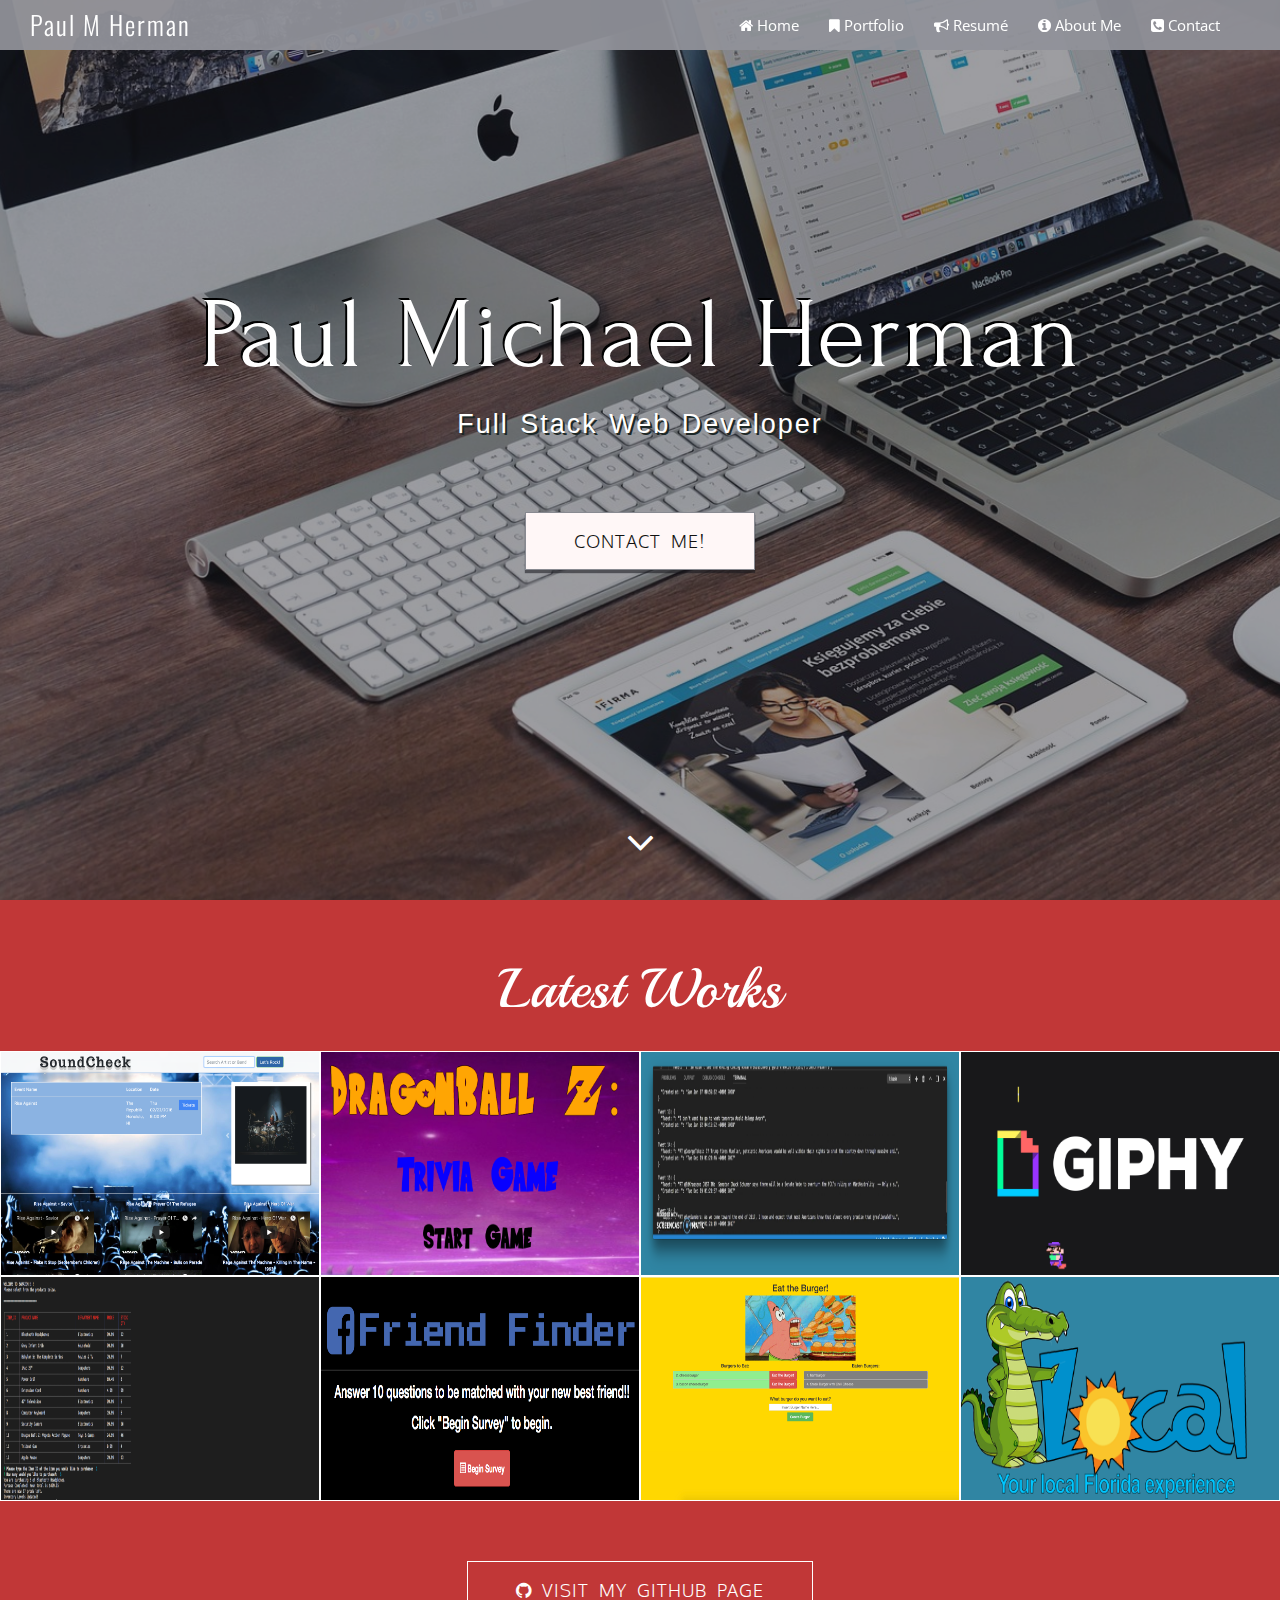
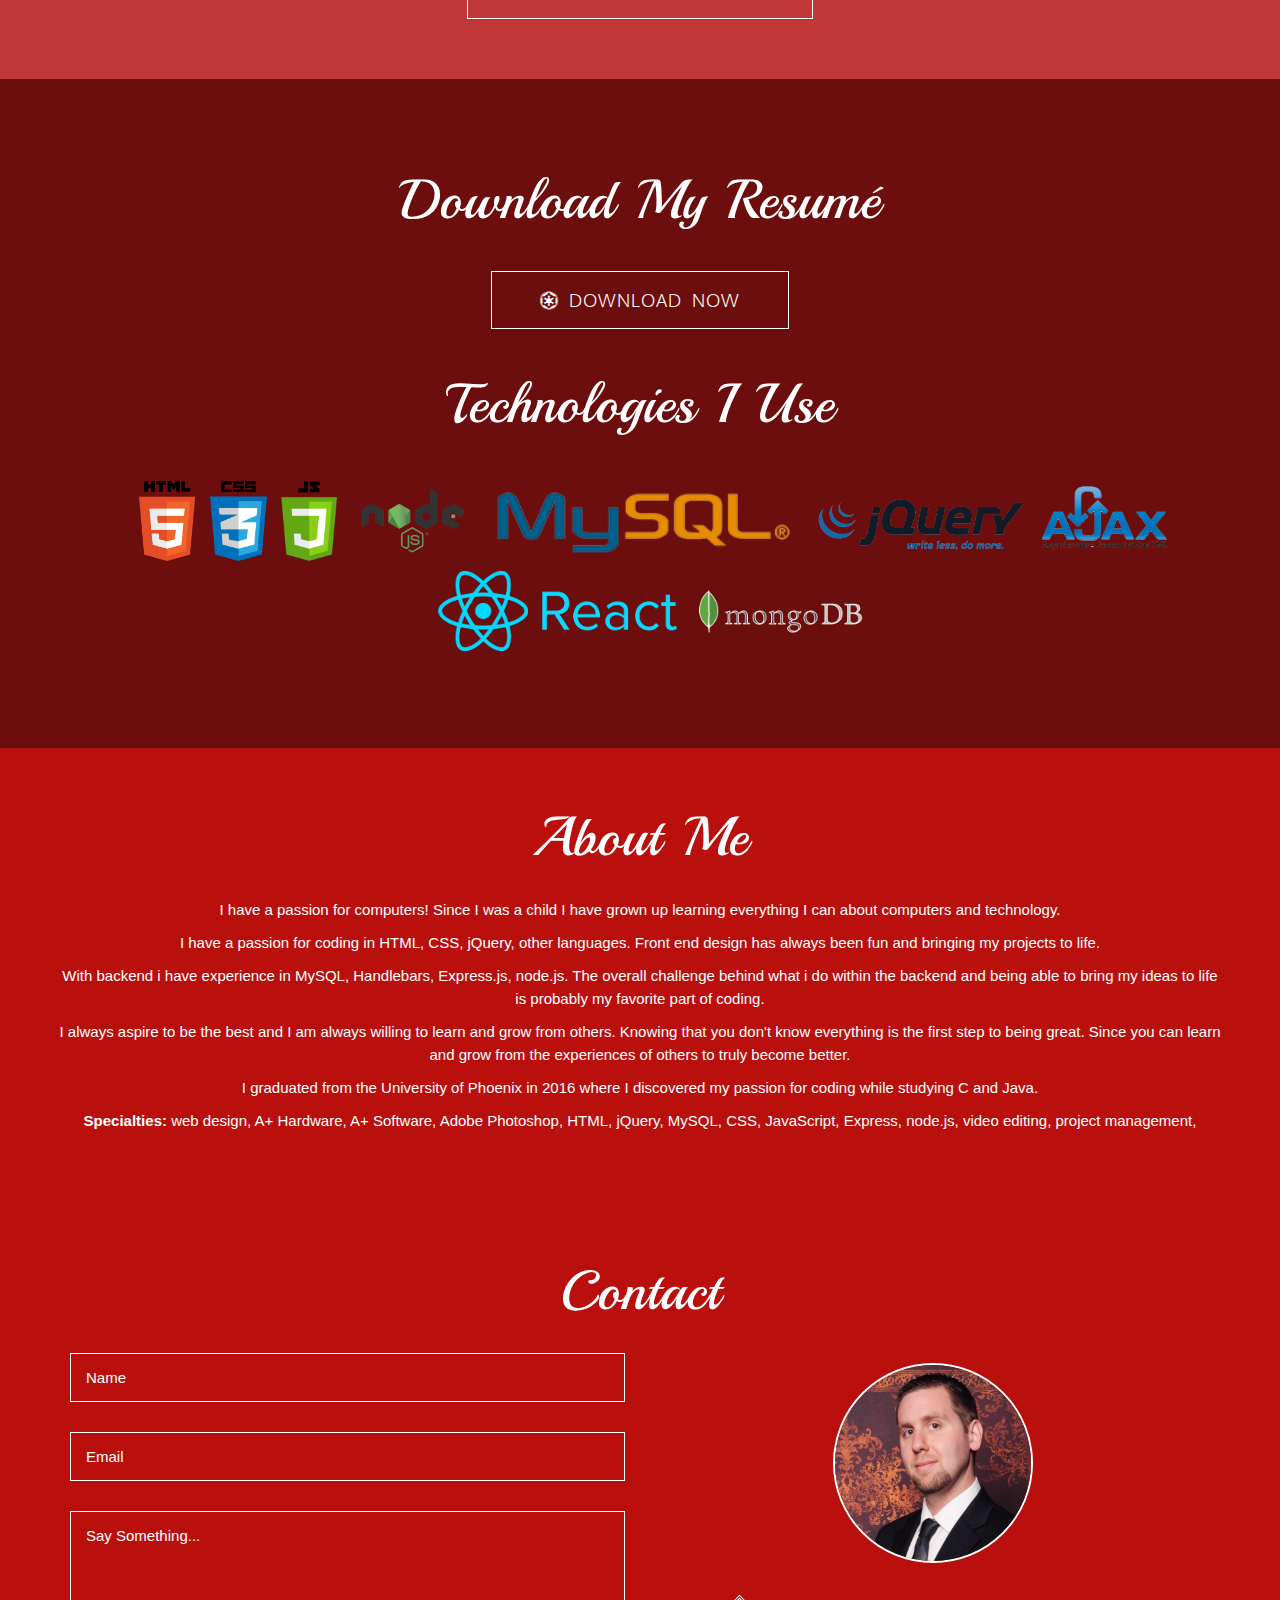
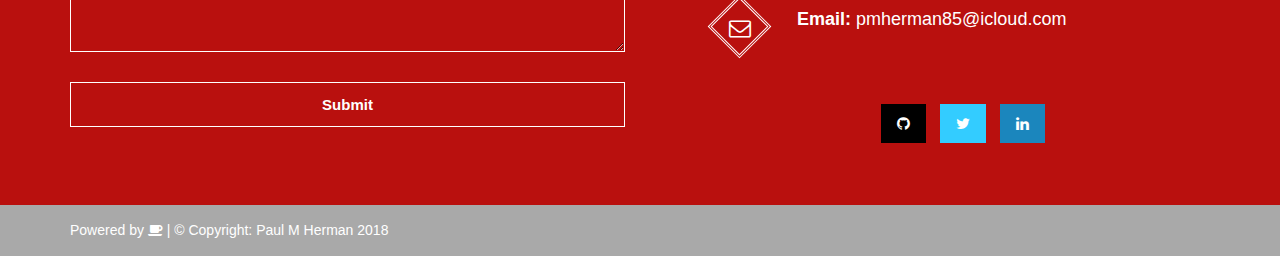
==== index.html @ 22dcebd5 "updated links to reflect changes to Github names" ====
<!DOCTYPE html>
<html lang="en-us">
    <head>
    	<title>Paul M Herman</title>

    	<!-- meta -->
        <meta charset="utf-8">
        <meta name="viewport" content="width=device-width, initial-scale=1">
        
        <!-- favicon -->
        <link rel="shortcut icon" href="favicon-96x96.png">

        <!-- stylesheet -->
        <link rel="stylesheet" href="css/bootstrap.min.css">
        <link rel="stylesheet" href="css/font-awesome.min.css">
        <link rel="stylesheet" href="css/owl.carousel.css">
		<link rel="stylesheet" href="css/owl.theme.min.css">
        <link rel="stylesheet" href="css/animate.css">
		<link rel="stylesheet" href="css/main.css">

		<!-- google font -->
        <link href='http://fonts.googleapis.com/css?family=Oswald:300,400' rel='stylesheet'>
        <link href='http://fonts.googleapis.com/css?family=Open+Sans' rel='stylesheet' type='text/css'>
        <link href='http://fonts.googleapis.com/css?family=PT+Sans' rel='stylesheet' type='text/css'>
        <link href='http://fonts.googleapis.com/css?family=Roboto+Condensed:400,300' rel='stylesheet' type='text/css'>
        <link href='http://fonts.googleapis.com/css?family=Oxygen:400,300' rel='stylesheet' type='text/css'>
        <link href="http://fonts.googleapis.com/css?family=Rouge+Script" rel="stylesheet" type="text/css">
        <link href='http://fonts.googleapis.com/css?family=Milonga' rel='stylesheet' type='text/css'>
        <link href="https://fonts.googleapis.com/css?family=Forum|Playball" rel="stylesheet">
    </head>
    <body>
        <div class="content-block" id="header">
            <div id="overlay-1">
                <header id="site-header" class="clearfix">
                    <div class="pull-left">
                        <h1>Paul M Herman</h1>
                    </div>
                    <div class="pull-right">
                        <nav class="navbar site-nav" role="navigation">
                            <!-- Brand and toggle get grouped for better mobile display -->
                            <div class="navbar-header">
                                <button type="button" class="navbar-toggle" data-toggle="collapse" data-target="#bs-example-navbar-collapse-1">
                                    <i class="fa fa-bars fa-2x"></i>
                                </button>
                            </div>

                            <!-- Collect the nav links, forms, and other content for toggling -->
                            <div class="collapse navbar-collapse" id="bs-example-navbar-collapse-1">
                                <ul class="nav navbar-nav">
                                    <li class="active"><a href="#header"><i class="fa fa-home"></i> <span>Home</span></a></li>
                                    <li><a href="#portfolio"><i class="fa fa-bookmark"></i> Portfolio</a></li>
                                    <li><a href="#resume"><i class="fa fa-bullhorn"></i> Resumé</a></li>
                                    <li><a href="#aboutMe"><i class="fa fa-info-circle"></i> About Me</a></li>
                                    <li><a href="#contact"><i class="fa fa-phone-square"></i> Contact</a></li>
                                </ul>
                            </div>  <!-- /.navbar-collapse -->
                        </nav>
                    </div>
                </header>	<!-- site-header -->
                
                <div class="middle text-center clearfix">
                    <div class="container">
                        <h1 class="pro-name">Paul Michael Herman</h1>
                        <p class="tagline">Full Stack Web Developer</p>
                        <div class="skills">

                        </div>  <!-- skills -->
                        <a href="#contact" target="_blank" class="btn btn-lg btn-hire wow animated zoomIn">Contact Me!</a>
                    </div>  <!-- container -->
                </div>  <!-- middle -->
                
                <div class="bottom text-center">
                    <a href="#portfolio"><i class="fa fa-angle-down fa-3x pulse"></i></a>
                </div>
            </div>  <!-- overlay-1 -->
        </div>  <!-- content-block -->

        <div class="content-block text-center" id="portfolio">
            <header class="block-heading cleafix">
                <h1>Latest Works</h1>
            </header>
            <div class="isotope portfolio-items">
                <div class="element-item grid">
                    <div class="portfolio-item effect-zoe">
                        <img class="img-responsive" alt="Soundcheck" src="img/soundcheck.png">
                        <figcaption>
                            <h2 class="hidden-xs">SoundCheck</h2>
                            <p class="icon-links">
                                <a href="https://github.com/pmherman/Sound-Check" target="_blank"><i class="fa fa-github"></i></a>
                                <a href="https://pmherman.github.io/Sound-Check/" target="_blank"><i class="fa fa-desktop"></i></a>
                            </p>
                        </figcaption>
                    </div>
                </div>
                <div class="element-item grid">
                    <div class="portfolio-item effect-zoe">
                        <img class="img-responsive" alt="DBZ Trivia Game" src="img/dbz_trivia.png">
                        <figcaption>
                            <h2 class="hidden-xs">Dragonball Z: Trivia Game</span></h2>
                            <p class="icon-links">
                                <a href="https://github.com/pmherman/pmherman.github.io/tree/master/triviagame"><i class="fa fa-github"></i></a>
                                <a href="https://pmherman.github.io/triviagame/" target="_blank"><i class="fa fa-desktop"></i></a>
                            </p>
                        </figcaption>
                    </div>
                </div>
                <div class="element-item grid">
                    <div class="portfolio-item effect-zoe">
                        <img class="img-responsive" alt="Portfolio" src="img/liriApp.png">
                        <figcaption>
                            <h2 class="hidden-xs">NodeJS - Liri App</h2>
                            <p class="icon-links">
                                <a href="https://github.com/pmherman/liri-node-app"><i class="fa fa-github"></i></a>
                                <a href="vid/liri-demo.mp4" target="_blank"><i class="fa fa-play"></i></a>
                            </p>
                        </figcaption>
                    </div>
                </div>
                <div class="element-item grid">
                    <div class="portfolio-item effect-zoe">
                        <img class="img-responsive" alt="Giphy Generator" src="img/giphy.gif">
                        <figcaption>
                            <h2 class="hidden-xs">Giphy Generator</h2>
                            <p class="icon-links">
                                <a href="https://github.com/pmherman/pmherman.github.io/tree/master/giphy"><i class="fa fa-github"></i></a>
                                <a href="https://pmherman.github.io/giphy/" target="_blank"><i class="fa fa-desktop"></i></a>
                            </p>
                        </figcaption>
                    </div>
                </div>
                <div class="element-item grid">
                    <div class="portfolio-item effect-zoe">
                        <img class="img-responsive" alt="Bamazon CLI" src="img/bamazon.png">
                        <figcaption>
                            <h2 class="hidden-xs">Bamazon</h2>
                            <p class="icon-links">
                                <a href="https://github.com/pmherman/Bamazon"><i class="fa fa-github"></i></a>
                                <a href="https://www.youtube.com/watch?v=JIQvX-YnRfU&feature=youtu.be" target="_blank"><i class="fa fa-play"></i></a>
                            </p>
                        </figcaption>
                    </div>
                </div>
                <div class="element-item grid">
                    <div class="portfolio-item effect-zoe">
                        <img class="img-responsive" alt="Friend Finder" src="img/friendfinder.png">
                        <figcaption>
                            <h2 class="hidden-xs">Friend Finder</h2>
                            <p class="icon-links">
                                <a href="https://github.com/pmherman/friendfinder"><i class="fa fa-github"></i></a>
                                <a href="https://morning-plains-43651.herokuapp.com/" target="_blank"><i class="fa fa-desktop"></i></a>
                            </p>
                        </figcaption>
                    </div>
                </div> 
                <div class="element-item grid">
                    <div class="portfolio-item effect-zoe">
                        <img class="img-responsive" alt="Eat Da Burger" src="img/eatdaburger.png">
                        <figcaption>
                            <h2 class="hidden-xs">Eat Da Burger</h2>
                            <p class="icon-links">
                                <a href="https://github.com/pmherman/Eat-Da-Burger"><i class="fa fa-github"></i></a>
                                <a href="https://whispering-badlands-51054.herokuapp.com/" target="_blank"><i class="fa fa-desktop"></i></a>
                            </p>
                        </figcaption>
                    </div>
                </div>   
                <div class="element-item grid">
                    <div class="portfolio-item effect-zoe">
                        <img class="img-responsive" alt="Eat Da Burger" src="img/flocal.png">
                        <figcaption>
                            <h2 class="hidden-xs">FLocal</h2>
                            <p class="icon-links">
                                <a href="https://github.com/pmherman/FLocal"><i class="fa fa-github"></i></a>
                                <a href="https://salty-waters-36162.herokuapp.com/" target="_blank"><i class="fa fa-desktop"></i></a>
                            </p>
                        </figcaption>
                    </div>
                </div>               
            </div>	<!-- isotope portfolio-items -->
            <a href="http://github.com/pmherman" target="_blank" class="btn btn-lg btn-view">
                <i class="fa fa-github"></i>
                <span>Visit My Github Page</span>
            </a>
        </div> 
        <div id="resume" class="content-block text-center">
            <div id="numbers" class="parallax">
                <div class="overlay">
                    <!-- title -->
                    <div class="container-fluid numbers-title"><br>
                        <div class="container"><br><br><br>
                            <div class="row block-heading">
                                <h1>Download My Resumé</h1>
                            </div>
                            <a href="pdfs/resume.pdf" target="_blank" class="btn btn-lg btn-view resume">
                                <i class="fa fa-empire"></i>
                                <span>Download Now</span>
                            </a> 
                            <br><br><br>
                            <div class="row block-heading">
                                <h1>Technologies I Use</h1>
                            </div>
                            <div class="container">
                                <img class="tech" src="img/tech/html5.png" alt="HTML 5">
                                <img class="tech" src="img/tech/css3.png" alt="CSS 3">
                                <img class="tech" src="img/tech/javascript.png" alt="JavaScript">
                                <img class="tech" src="img/tech/nodejs.png" alt="nodeJS">
                                <img class="tech" src="img/tech/mysql.png" alt="nodeJS">
                                <img class="tech" src="img/tech/jquery.png" alt="jQuery">
                                <img class="tech" src="img/tech/ajax.png" alt="jQuery">
                                <img class="tech" src="img/tech/reactjs.png" alt="reactjs">
                                <img class="tech" src="img/tech/mongodb.png" alt="mongodb">
                            </div>                            
                            <br><br><br><br>  
                        </div>
                    </div>
                    <div class="container-fluid">
                        <!-- number list -->
                       
                    </div><!-- container-fluid end -->
                </div><!-- overlay end -->
            </div>
        </div>
        <div class="content-block" id="aboutMe">
            <div class="overlay-3">
                <header class="block-heading cleafix text-center">
                    <h1>About Me</h1>
                </header>
                <div class="block-content text-center">
                    <div class="container">
                        <div class="row">
                            <p>I have a passion for computers! Since I was a child I have grown up learning everything I can about computers and technology.</p>
                            <p>I have a passion for coding in HTML, CSS, jQuery, other languages. Front end design has always been fun and bringing my projects to life.</p>
                            <p>With backend i have experience in MySQL, Handlebars, Express.js, node.js. The overall challenge behind what i do within the backend and being able to bring my ideas to life is probably my favorite part of coding.</p>
                            <p>I always aspire to be the best and I am always willing to learn and grow from others. Knowing that you don't know everything is the first step to being great. Since you can learn and grow from the experiences of others to truly become better.</p>
                            <p>I graduated from the University of Phoenix in 2016 where I discovered my passion for coding while studying C and Java.</p>
                            <p><strong>Specialties:</strong> web design, A+ Hardware, A+ Software, Adobe Photoshop, HTML, jQuery, MySQL, CSS, JavaScript, Express, node.js, video editing, project management,</p>
                        </div>
                    </div>
                </div>	<!-- block-content -->
            </div>	<!-- overlay-3 -->
        </div>	<!-- content-block -->
        <div class="content-block" id="contact">
            <div class="overlay-3">
                <header class="block-heading cleafix text-center">
                    <h1>Contact</h1>
                    <!-- <p>Feel Free to Contact</p> -->
                </header>
                <div class="block-content text-center">
                    <div class="container">
                        <div class="row">
                            <div class="col-md-6 wow animated fadeInLeft">
                                <form class="contact-form" action="mailto:pmherman85@icloud.com?subject=Message%20For%20Contact" method="POST" enctype="text/plain">
                                    <input type="text" name="name" placeholder="Name" required>
                                    <input type="email" name="email" placeholder="Email" required>
                                    <textarea rows="5" name="message" placeholder="Say Something..." required></textarea>
                                    <input type="submit" value="Submit">
                                </form>
                            </div>
                            <div class="col-md-6 wow animated fadeInRight">
                                <div class="row">
                                    <div class="col-md-12">
                                        <div class="photobox">
                                            <img src="img/me.jpg" class="img-circle photo" alt="Profile Pic" width="200" height="200">
                                        </div>
                                    </div>
                                </div>         
                                <div class="row">
                                    <div class="col-md-12">
                                        <div class="contact-info">
                                            <div class="clearfix">
                                                <div class="rotated-icon">
                                                    <div class="sqaure-nebir"></div>
                                                    <i class="fa fa-envelope-o"></i>
                                                </div>
                                                <p>
                                                    <strong>Email: </strong><a id="mailto" href="mailto:pmherman85@icloud.com" target="_top">pmherman85@icloud.com</a>
                                                </p>
                                            </div>
                                        </div>
                                    </div>
                                </div>
                                <div class="row">
                                    <ul class="social-box">
                                        <li><a class="github-icon" href="https://twitter.com/pmherman85" target="_blank"><i class="fa fa-github"></i></a></li>
                                        <li><a class="twitter-icon" href="https://twitter.com/pmherman85" target="_blank"><i class="fa fa-twitter"></i></a></li>
                                        <li><a class="linkedin-icon" href="http://www.linkedin.com/in/pmherman85" target="_blank"><i class="fa fa-linkedin"></i></a></li>
                                    </ul>
                                </div>
                            </div>
                        </div>
                    </div>
                </div>	<!-- block-content -->
            </div>	<!-- overlay-3 -->
        </div>	<!-- content-block -->

        <footer id="site-footer">
            <div class="container">
                <div class="row">
                    <div class="col-sm-6">
                        <div class="copyright text-center">Powered by <i class="fa fa-coffee" aria-hidden="true"></i> | &copy; Copyright: Paul M Herman 2018</div>
                    </div>
                </div>
            </div>
        </footer>	<!-- site-footer -->


        <!-- js -->
        <script>
            new WOW().init();
        </script>

        <script src="js/jquery-2.1.3.min.js"></script>
        <script src="js/bootstrap.min.js"></script>
        <script src="js/jquery.actual.min.js"></script>
        <script src="js/isotope.pkgd.min.js"></script>
        <script src="js/owl.carousel.min.js"></script>
        <script src="js/jquery.isonscreen.js"></script>
       
        <script src="js/main.js"></script>

        <script>
        	$(document).ready(function(){
  				$('.owl-carousel').owlCarousel({
    				loop:true,
    				margin:10,
    				autoplay:true,
    				autoplayTimeout:3000,
    				autoplayHoverPause:true,
    				responsiveClass:true,
    				responsive:{
        					0:{
					            items:1,
        					},
					        600:{
					            items:1,
					        },
					        1000:{
					            items:1,
					        }
    				}
				})
			});
        </script>

	</body>
</html>
---- css/main.css ----
/*
Theme Name: Developer
Theme URI: http://themewagon.com/demo/Developer/
Author: ThemeWagon
Author URI: http://themewagon.com/
Description: Slick One page HTML 5 template powered by Bootstrap 3.
Version: 1.14.11
License: GNU General Public License v3
License URI: http://www.gnu.org/licenses/gpl-3.0.txt
Tags: blue, white, one page, parallax, responsive-layout, full-width-template
Text Domain: developer
*/

/**
* Table of Contents:
*
* 01.0 - Global
* 02.0 - Header
* 03.0 - Navigation
* 04.0 - Blur styles
* 05.0 - Home
* 06.0 - Latest Works
* 	 06.1 - isotope (http://isotope.metafizzy.co/)
*	 06.2 - Image Hover Effect
* 07.0 - More About Me
* 	 07.1 - Animated Number
* 08.0 - Testimonials
* 	 08.1 - Owl Carousel (http://owlgraphic.com/owlcarousel/)
* 09.0 - Contact
*	 09.1 - Social Icon
* 10.0 - Footer
* 11.0 - Responsive styles
* -----------------------------------------------------------------------------
*/


/* ///////////////////////////////////////////////////////////////////// 
//  01 - Global 
/////////////////////////////////////////////////////////////////////*/
@font-face {
	font-family: 'Pacifico';
	font-style: normal;
	font-weight: 400;
	src: local('Pacifico Regular'), local('Pacifico-Regular'), url("../fonts/pacifico.woff") format('woff');
}

html, body {
	margin: 0; 
	padding: 0;
}

::selection {
	background-color: #35405f;
	color: #fff;
}

*, *:active, *:focus, *:hover {
	outline: none;
}

h1, h2, h3, h4, h5,h6 {
	margin-top: 0;
}

#header {
	color: white;
}

body {
	font: 15px/23px "Lucida Sans","Liberation Sans","Lucida Sans Unicode","Lucida Grande",Verdana,Arial,Helvetica,sans-serif;
	background-color: rgb(193, 55, 55);

}

.btn {
	transition: 0.4s background linear;
}

.btn:focus
{
	color: #fff;
}

.block-heading {
	margin-bottom: 30px;
}

.block-heading p {
    font-size: 18px;
}

/*////////////////////////////////////////////////////////////////////////
//  02 - Header
///////////////////////////////////////////////////////////////////////*/

#header {
	background: url(../img/bg/header-bg.jpg) no-repeat center top fixed;
	background-size: cover;
}

#site-header {
	position: fixed;
	width: 100%;
	/* background-color: #35405f; */
	background-color: rgba(144, 146, 153, 0.94);
	/* background-color: rgba(32, 178, 170, 0.86); */
	padding: 0 30px;
	z-index: 100;
}

#site-header h1 {
	margin: 0;
	font-family: 'Oswald', sans-serif;
	margin-top: 11px;
	font-size: 26px;
	font-weight: 300;
	letter-spacing: 2px;
}

#site-header h1 a:focus {
    text-decoration: none;
}

#site-header h1 a {
	color: #fff;
}

#site-header h1 a:hover {
	text-decoration: none;
}

/*////////////////////////////////////////////////////////////////////////
//  03 - Navigation
///////////////////////////////////////////////////////////////////////*/

.navbar {
	border-radius: 0;
	margin: 0;
	border: none;
}

.navbar-toggle {
	padding: 0;
	border: 0;
	color: #fff;
	margin-top: 13px;
}

.site-nav ul li a {
	color: #fff;
	font-size: 15px;
	font-family: 'Open Sans', sans-serif;
	position: relative;
	transition: 0.5s background linear;
}

/* .site-nav ul li a:hover {
	background: rgba(255, 255, 255, 0.11);
} */

.site-nav ul li a:hover, .site-nav ul li a:focus
{
	background-color: rgba(0, 255, 255, 0.58);
}

/*////////////////////////////////////////////////////////////////////////
//  04 - Blur styles
///////////////////////////////////////////////////////////////////////*/

#overlay-1 {
	/* background-color: rgba(32, 30, 30, 0.52); */
	background-color: rgba(33, 32, 42, 0.44);
	/* background-color: rgba(17, 55, 46, 0.75); */
	position: relative;
}

.overlay-2 {
	padding: 60px 0;
	background-color: rgba(50, 81, 121, 0.6);
}

.overlay-3 {
	padding: 60px 0;
	/* background-color: rgba(9, 20, 39, 0.83); */
	/* background-color: rgba(24, 77, 77, 0.93); */
	background-color: rgba(183, 5, 3, 0.78);
}

.overlay {
    background: none repeat scroll 0 0 rgba(85, 2, 1, 0.78);;
    width: 100%;
    height: 100%;
}


/*////////////////////////////////////////////////////////////////////////
//  05 - Home
///////////////////////////////////////////////////////////////////////*/

.middle {
	padding-top: 200px;
}

.pro-name {
    font-size: 100px;
    margin: 0;
    margin-bottom: 15px;  
    /* font-family: 'Lato', sans-serif; */
    /* font-family: 'Source Sans Pro', sans-serif; */
    /* font-family: 'Niconne', cursive; */
    font-weight: 400;
    font-family: 'Forum', cursive;
    line-height: 90px;
    color: #fff;
    letter-spacing: 1px;
    word-spacing: 6px;
    text-shadow: -2px -2px #000;
}

.tagline {
	font-size: 27px;
	margin-bottom: 60px;
	color: #fff;
	font-family: 'Roboto', sans-serif;
	font-weight: 300;
	line-height: 56px;
	word-spacing: 2px;
	text-shadow: 2px 2px #1C2725;
	letter-spacing: 2px;
	text-transform: capitalize;
}

.bottom {
	position: absolute;
	width: 100%;
	bottom: 4%;
}

.bottom a {
	color: #fff;
	display: inline-block;
	position: relative;
	top: 0px;
}

.btn-hire {
	text-transform: uppercase;
	color: #111;
	border: 1px solid rgb(136, 138, 145);
	font-family: 'Oxygen', sans-serif;
	font-weight: 300;
	word-spacing: 5px;
	letter-spacing: 1px;
	box-shadow: 0 3px 1px 0 rgba(20, 20, 26, 0.55);
	border-radius: 0;
	font-size: 18px;
	background-color: rgb(255, 247, 247);
	padding: 16px 48px;
}

.btn-hire:hover {
	color: #fff;
	border: 1px solid #878A91;
	background-color: rgba(32, 36, 47, 0.94);
}

/*////////////////////////////////////////////////////////////////////////
//  06 - Latest works
///////////////////////////////////////////////////////////////////////*/

#portfolio {
	padding: 60px 0;
}

#portfolio .block-heading h1 {
    color: white;
	
	font-weight: 400;
	
    font-size: 55px;
    font-family: 'Playball', cursive;
}

.portfolio-item img {
	width: 100%;
}

.portfolio-items {
	margin-bottom: 60px;
}

.portfolio-item {
	position: relative;
}

/*////////////////////////////////////////////////////////////////////////
//  06 - Latest works > isotope
///////////////////////////////////////////////////////////////////////*/

.isotope:after {
  content: '';
  display: block;
  clear: both;
}

.element-item {
  position: relative;
  float: left;
  width: 25%;
  color: #262524;
}

.element-item > * {
  margin: 0;
  padding: 0;
}

.btn-view {
	/* border: 1px solid #35405f;
	color: #35405f;
	border-radius: 0; */
	text-transform: uppercase;
	color: white;
	border: 1px solid white;
	font-family: 'Oxygen', sans-serif;
	font-weight: 300;
	word-spacing: 5px;
	letter-spacing: 1px;
	border-radius: 0;
	font-size: 18px;
	padding: 16px 48px;
}

.btn-view:hover {
	color: #fff;
	border: 1px solid darkred;
	background-color: red;
}


/* ==============================  Image hover effect ============================== */


.effect-zoe:hover figcaption, 
.effect-zoe:hover h2, 
.effect-zoe:hover p.icon-links a{
	-webkit-transform: translate3d(0,0,0);
	transform: translate3d(0,0,0);
}
.effect-zoe h2 {
	display: inline-block;
}
.effect-zoe figcaption{
	top: auto;
	bottom: 0;
	padding: 1em;
	height: 3.75em;
	background: rgba(0,0,0,0.75);
	color: #3c4a50;
	-webkit-transition: -webkit-transform 0.35s;
	transition: transform 0.35s;
	-webkit-transform: translate3d(0,100%,0);
	transform: translate3d(0,100%,0);
}
.grid  figcaption, .grid  figcaption > a{
	position: absolute;
	top: 0;
	left: 0;
	width: 100%;
	height: 100%;
}
.grid  figcaption{
	padding: 2em;
	color: #fff;
	text-transform: uppercase;
	font-size: 1.25em;
	-webkit-backface-visibility: hidden;
	backface-visibility: hidden;
}
.grid .effect-zoe{
	position: relative;
	float: left;
	overflow: hidden;
	background: #3085a3;
	text-align: center;
	cursor: pointer;
}
.effect-zoe p.icon-links a i
{
	display: inline-block;
	padding: 30px 10px;
	color: cyan;
	font-size: 22px;
}
.img-responsive {
	width: 200px;
	height: 225px;
	border: 1px solid white;
}

/* ///////////////////////////////////////////////////////////////////// 
//  07 - More About Me 
/////////////////////////////////////////////////////////////////////*/

/* #services {
	background: url(../img/bg/bg-2.jpg) no-repeat center center fixed;
	background-size: cover;
	color: #fff;
}

.pro-stat {
	font-size: 20px;
	text-transform: uppercase;
	text-align: center;
	font-style: italic;
}

.proj-name {
	font-family: Pacifico;
	font-size: 150px;
	text-align: center;
	line-height: 90%;
	margin-bottom: 80px;
} */
#resume .block-heading h1 {
    color: #fff;
	
    font-family: 'Playball', cursive;
	font-weight: 400;
	
    font-size: 55px;
	word-spacing: 5px;
}
.resume {
	color: white;
	border: 1px solid white;
	margin: auto;
}
.resume:hover {
	color: #000000;
	border: 1px solid darkred;
	background-color: lightcoral;
}
.tech {
	height: 6em;
	padding: 5px;
}
/* ///////////////////////////////////////////////////////////////////// 
// Contact
/////////////////////////////////////////////////////////////////////*/

#contact {
	background: url(../img/bg/contact-bg.jpg) no-repeat center center fixed;
	background-size: cover;
	color: #fff;
}

#contact .block-heading h1
{
	color: #fff;
	font-family: 'Playball', cursive;
	font-weight: 400;
	font-size: 55px;
}
.photo {
	border: 2px solid white;
	margin-top: 10px;
}

.contact-info {
    padding: 16px 62px;
    text-align: left;
    font-size: 18px;
    line-height: 36px;
    margin-top: 25px;
}
.
.contact-info i {
    width: 40px;
	height: 25px;
	color: white;
	padding-top: 7px;
	font-size: 25px;
	border: 1px solid #fff;
	text-align: center;
	-webkit-transform: rotate(-45deg);
	transform: rotate(-45deg);
	-ms-transform: rotate(-45deg);
	-moz-transform: rotate(-45deg);
}

.contact-info p {
    padding: 27px 10px;
}

.contact-info span {
    padding-left: 20px;
}

#mailto {
	color: white;
}

input[type="text"],
input[type="email"],
textarea {
	display: block;
	margin: 0 auto;
	width: 100%;
	background: transparent;
	border: 1px solid #fff;
	padding: 12px 15px;
	margin-bottom: 30px;
}

input[type="submit"] {
	background: transparent;
	border: 1px solid #fff;
	width: 100%;
	padding: 10px;
	transition: 0.5s background linear;
	font-weight: bold;
}

input[type="submit"]:hover {
	background: #fff;
	border-color: #fff;
	transition: 0.5s background linear;
	color: #333;
}

::-webkit-input-placeholder {
   color: #fff;
}

::-moz-placeholder {  /* Firefox 19+ */
   color: #fff;  
}

:-ms-input-placeholder {  
   color: #fff;  
}


/* ///////////////////////////////////////////////////////////////////// 
//  09 - contact > Social
/////////////////////////////////////////////////////////////////////*/

.social-box {
    list-style-type: none;
    padding-left: 71px;
    margin-top: 30px;
}

.social-box li {
    display: inline-block;
    margin-right: 10px;
}

.social-box li a {
	transition: 0.5s background linear;
	color: #fff;
}

.twitter-icon {
	padding: 10px 15px;
	border: 1px solid #33CCFF;
	background-color: #33CCFF;
}

.twitter-icon:hover {
	background-color: transparent;
	color: #fff;
}

.github-icon {
	padding: 10px 15px;
	border: 1px solid #000000;
	background-color: #000000;
}

.github-icon:hover {
	background-color: transparent;
	color: #fff;
}

.linkedin-icon {
	padding: 10px 15px;
	border: 1px solid #1B86BD;
	background-color: #1B86BD;
}

.linkedin-icon:hover {
	background-color: transparent;
	color: #fff;
}

/* ///////////////////////////////////////////////////////////////////// 
//  10 - Footer
/////////////////////////////////////////////////////////////////////*/

#site-footer {
    /* background-color: #35405f; */
    background-color: darkgray;
    color: #fff;
    padding: 14px;
    font-size: 14px;
}

.copyright {
	text-align: left;
}

.designed-by {
	text-align: right;
}

.designed-by a {
	color: #fff;
}
.sqaure-nebir {
    height: 45px;
    width: 45px;
    border: 3px double #fff;
    transform: rotate(-45deg);
    /* text-align: center; */
    position: absolute;
}

.rotated-icon {
    position: relative;
    display: inline-block;
    float: left;
    width: 50px;
}

.rotated-icon i {
    position: absolute;
    top: 1.3rem;
    left: 1.5rem;
    font-size: 22px;
}

i.fa.fa-envelope-o {
    left: 12px;
}

.contact-info p{
	margin-left: 70px;
	display: inline-block;
	float: left;
	width: auto;
	line-height: 20px;
	margin-top: -22px;
}
/* ///////////////////////////////////////////////////////////////////// 
//  11 - Responsive styles
/////////////////////////////////////////////////////////////////////*/

@media (max-width: 991px) {
	.element-item {
		width: 33.33%;
	}
}

@media (max-width: 767px) {
	.element-item {
		width: 50%;
	}

	#site-header .pull-right {
		float: none !important;
	}

	.copyright, .designed-by {
		text-align: center;
	}
}

@media (max-width: 500px) {
	.contact-info {
		padding: 20px 10px;
	}
}

@media only screen and (max-width : 640px) {
    .parallax{
    background: url(../video/video.jpg) no-repeat center center fixed #444;
    background-attachment: fixed !important;
    -webkit-background-size: 100%;
    -moz-background-size: 100%;
    -o-background-size: 100%;
    background-size: 100%;
    -webkit-background-size: cover;
    -moz-background-size: cover;
    -o-background-size: cover;
    background-size: cover;
    }
}
/* ///////////////////////////////////////////////////////////////////// 
//  12 - About Me Section
/////////////////////////////////////////////////////////////////////*/

#aboutMe h1 {
	color: #fff;
	
    font-family: 'Playball', cursive;
	font-weight: 400;
	
    font-size: 55px;
	word-spacing: 5px;
}

#aboutMe p {
	color: white;
}
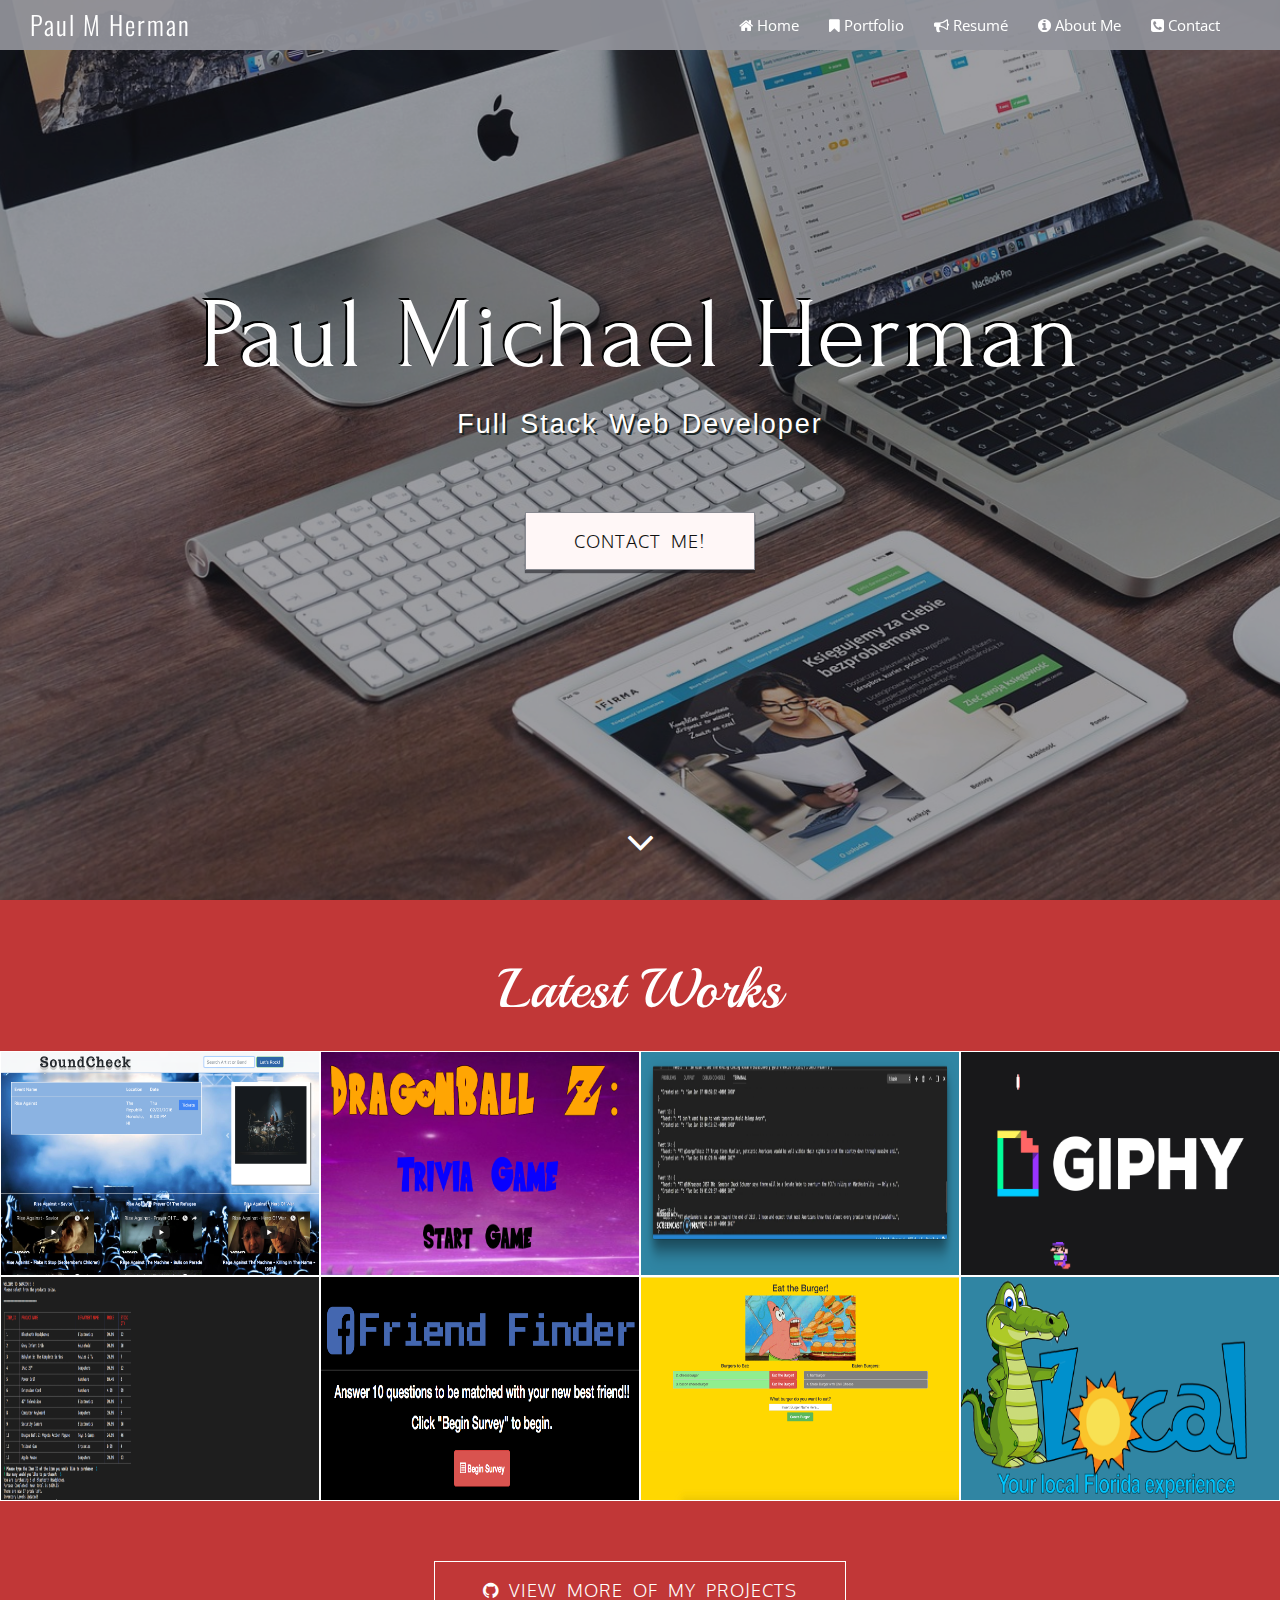
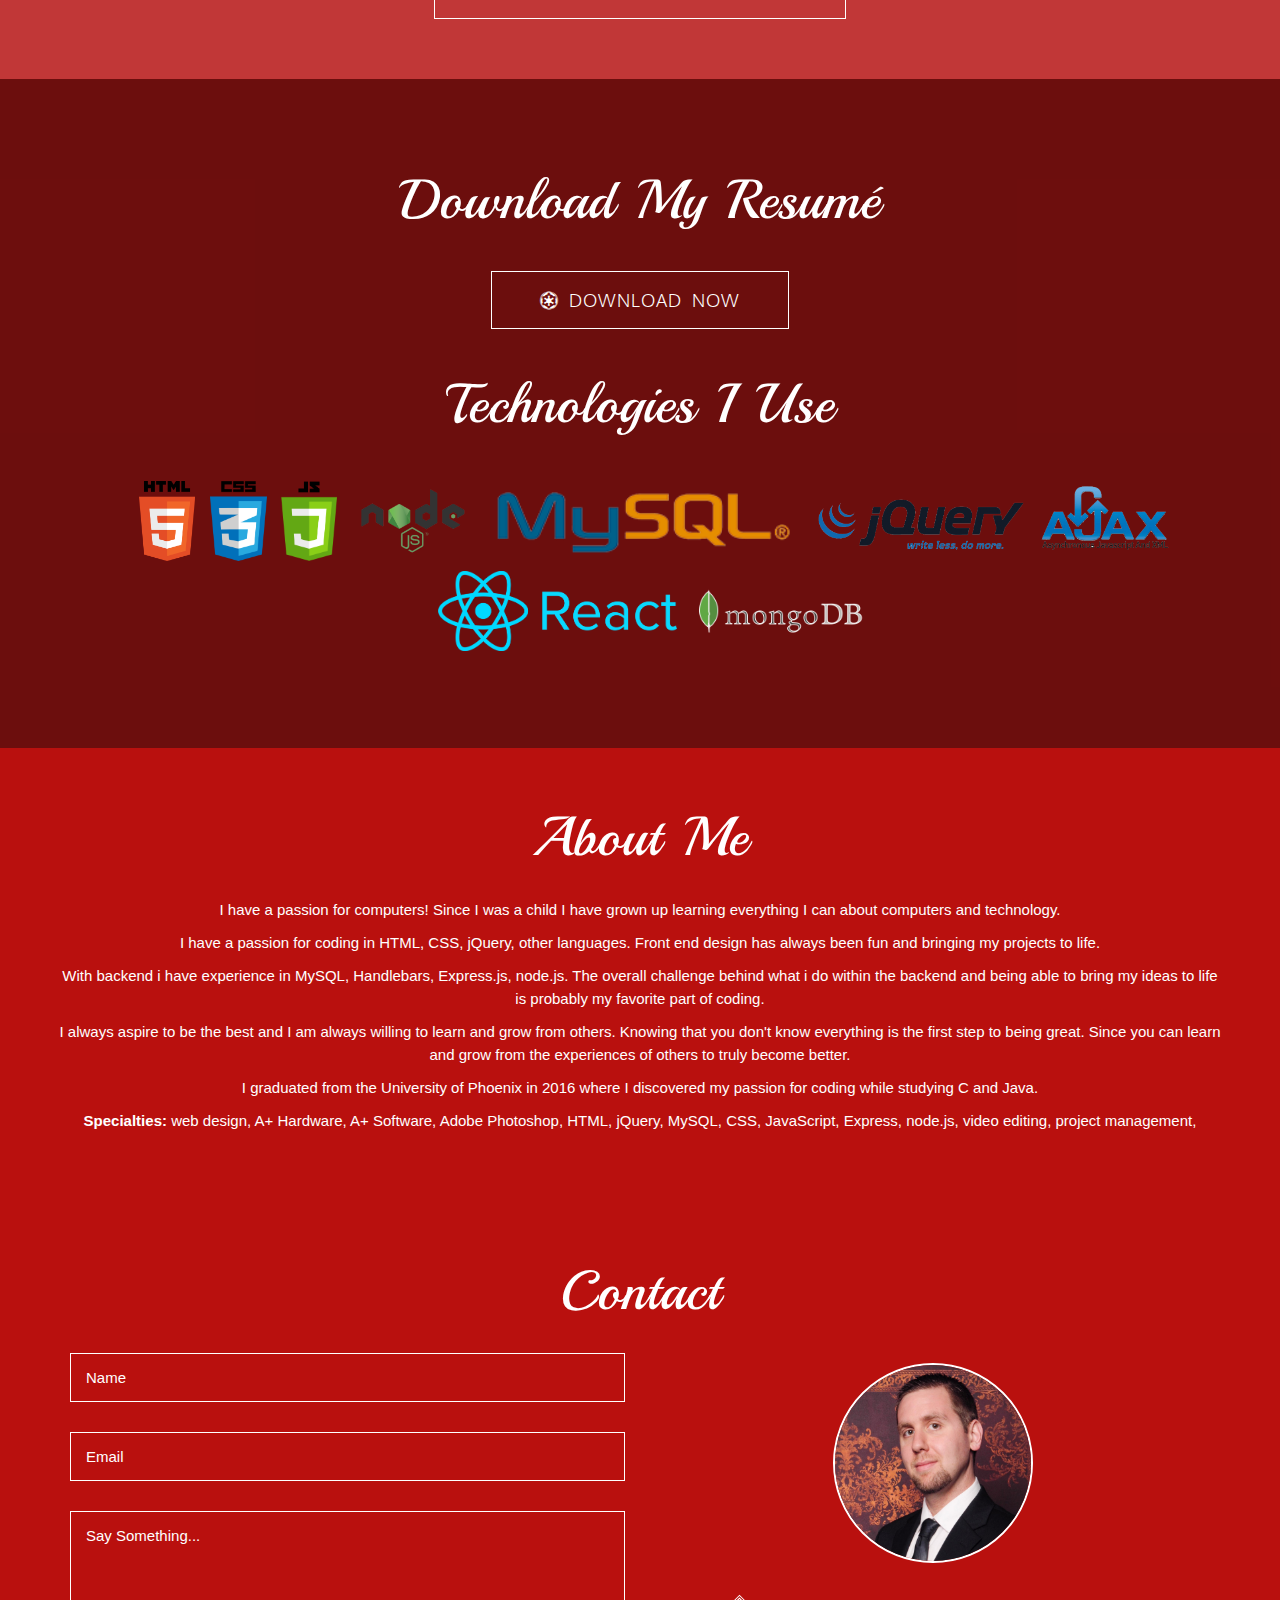
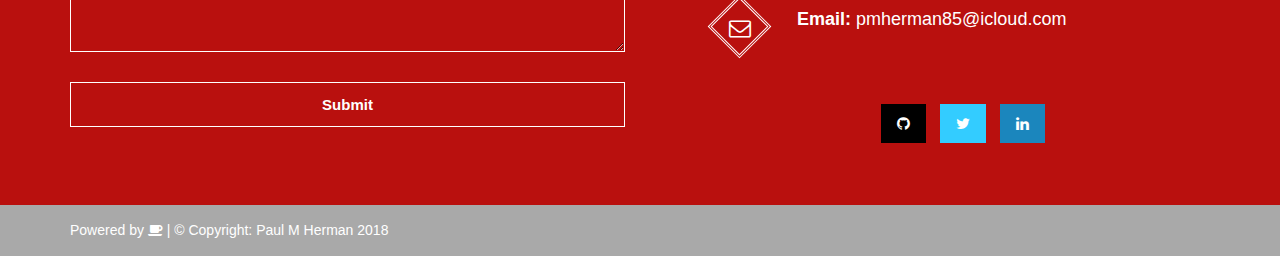
==== commit f1554416: "updated links" ====
--- a/index.html
+++ b/index.html
@@ -177,9 +177,9 @@
                     </div>
                 </div>               
             </div>	<!-- isotope portfolio-items -->
-            <a href="http://github.com/pmherman" target="_blank" class="btn btn-lg btn-view">
+            <a href="https://github.com/pmherman?tab=repositories" target="_blank" class="btn btn-lg btn-view">
                 <i class="fa fa-github"></i>
-                <span>Visit My Github Page</span>
+                <span>View more of my Projects</span>
             </a>
         </div> 
         <div id="resume" class="content-block text-center">
@@ -281,7 +281,7 @@
                                 </div>
                                 <div class="row">
                                     <ul class="social-box">
-                                        <li><a class="github-icon" href="https://twitter.com/pmherman85" target="_blank"><i class="fa fa-github"></i></a></li>
+                                        <li><a class="github-icon" href="https://github.com/pmherman" target="_blank"><i class="fa fa-github"></i></a></li>
                                         <li><a class="twitter-icon" href="https://twitter.com/pmherman85" target="_blank"><i class="fa fa-twitter"></i></a></li>
                                         <li><a class="linkedin-icon" href="http://www.linkedin.com/in/pmherman85" target="_blank"><i class="fa fa-linkedin"></i></a></li>
                                     </ul>
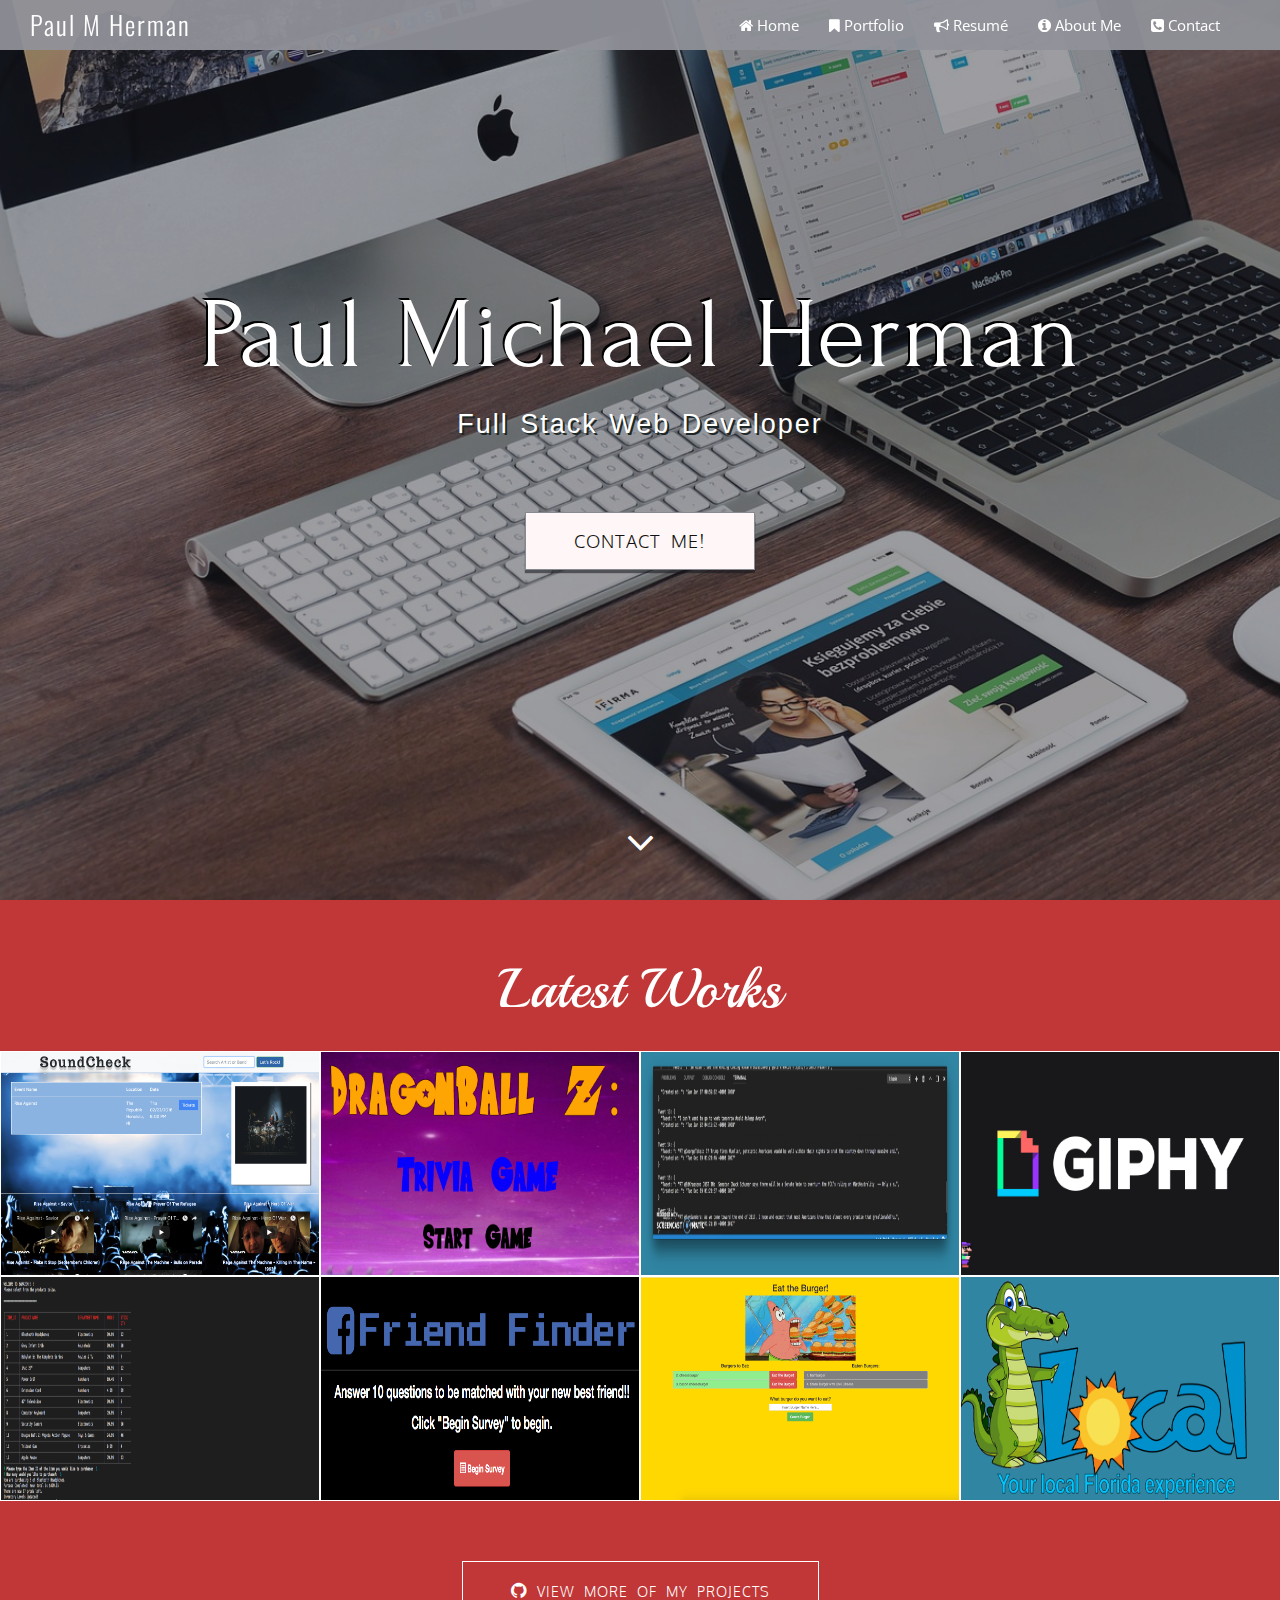
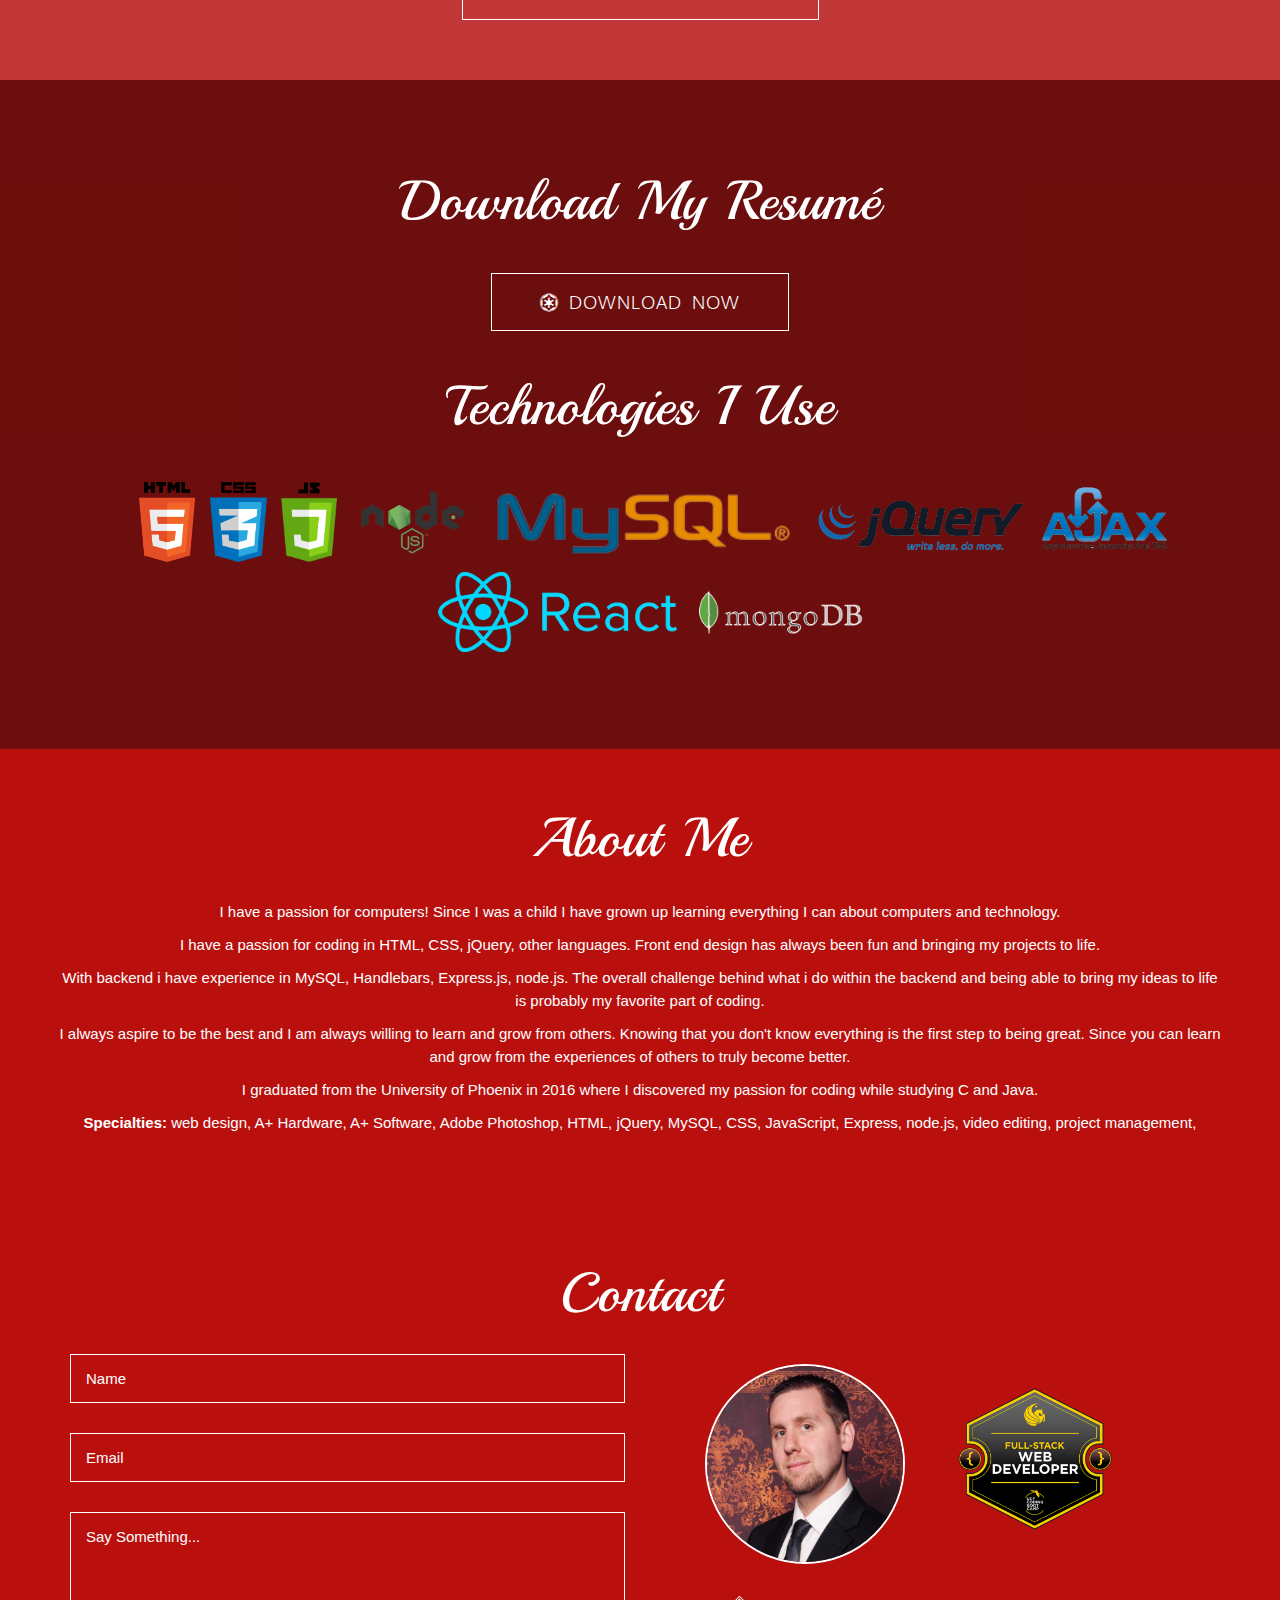
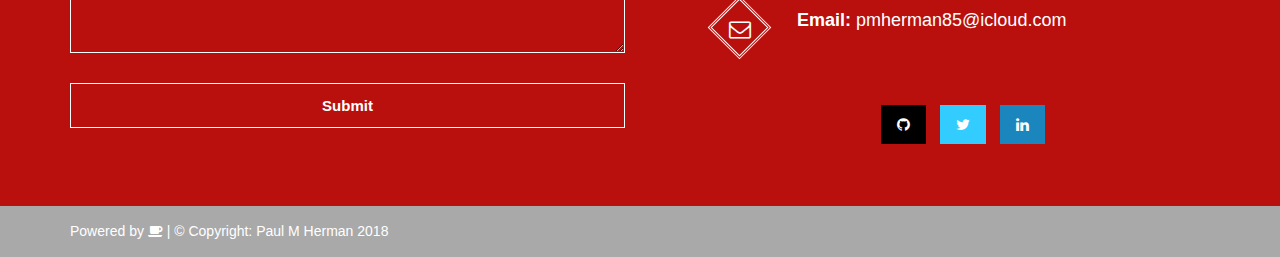
==== commit d6ab2a9d: "added full stack logo, updated padding" ====
--- a/index.html
+++ b/index.html
@@ -60,7 +60,7 @@
                 
                 <div class="middle text-center clearfix">
                     <div class="container">
-                        <h1 class="pro-name">Paul Michael Herman</h1>
+                        <h1 class="pro-name mt-1">Paul Michael Herman</h1>
                         <p class="tagline">Full Stack Web Developer</p>
                         <div class="skills">
 
@@ -177,9 +177,9 @@
                     </div>
                 </div>               
             </div>	<!-- isotope portfolio-items -->
-            <a href="https://github.com/pmherman?tab=repositories" target="_blank" class="btn btn-lg btn-view">
+            <a href="https://github.com/pmherman?tab=repositories" target="_blank" class="btn btn-large btn-view">
                 <i class="fa fa-github"></i>
-                <span>View more of my Projects</span>
+                <span class="portfolio-repo">View more of my Projects</span>
             </a>
         </div> 
         <div id="resume" class="content-block text-center">
@@ -260,7 +260,8 @@
                                 <div class="row">
                                     <div class="col-md-12">
                                         <div class="photobox">
-                                            <img src="img/me.jpg" class="img-circle photo" alt="Profile Pic" width="200" height="200">
+                                            <img src="img/me.jpg" class="img-circle photo mt-1" alt="Profile Pic" width="200" height="200">
+                                            <a class="fullstack" href="https://t.cred.ly/LI7PgBIEog1QrqXpKb16JQ,,$$$jvlogmiPCFYcZuzFgQHOf1jOh23GW5tUc6Cs5F2PldFm2y-rYixN7isOYa0wpgqx01OGjaeQUp1Z_J_TqA2FVVORvRukHJKx_z3jQx_JFEg,?r=https%3A%2F%2Fcredly.com%2Fcredit%2F14881989&t=1525536755&c=sl" target="_blank"</a><img class="fullstack" src="img/badge.png" alt="full stack logo"></a>
                                         </div>
                                     </div>
                                 </div>         
@@ -279,7 +280,7 @@
                                         </div>
                                     </div>
                                 </div>
-                                <div class="row">
+                                <div class="row text-center">
                                     <ul class="social-box">
                                         <li><a class="github-icon" href="https://github.com/pmherman" target="_blank"><i class="fa fa-github"></i></a></li>
                                         <li><a class="twitter-icon" href="https://twitter.com/pmherman85" target="_blank"><i class="fa fa-twitter"></i></a></li>
--- a/css/main.css
+++ b/css/main.css
@@ -100,7 +100,7 @@
 
 #site-header {
 	position: fixed;
-	width: 100%;
+	width: 100vw;
 	/* background-color: #35405f; */
 	background-color: rgba(144, 146, 153, 0.94);
 	/* background-color: rgba(32, 178, 170, 0.86); */
@@ -291,6 +291,10 @@
 
 .portfolio-item {
 	position: relative;
+}
+
+.portfolio-repo {
+	font-size: .8em;
 }
 
 /*////////////////////////////////////////////////////////////////////////
@@ -579,6 +583,12 @@
 	background-color: #000000;
 }
 
+.fullstack {
+	margin: 1em;
+	padding: 5px;
+	width: 12em;
+}
+
 .github-icon:hover {
 	background-color: transparent;
 	color: #fff;
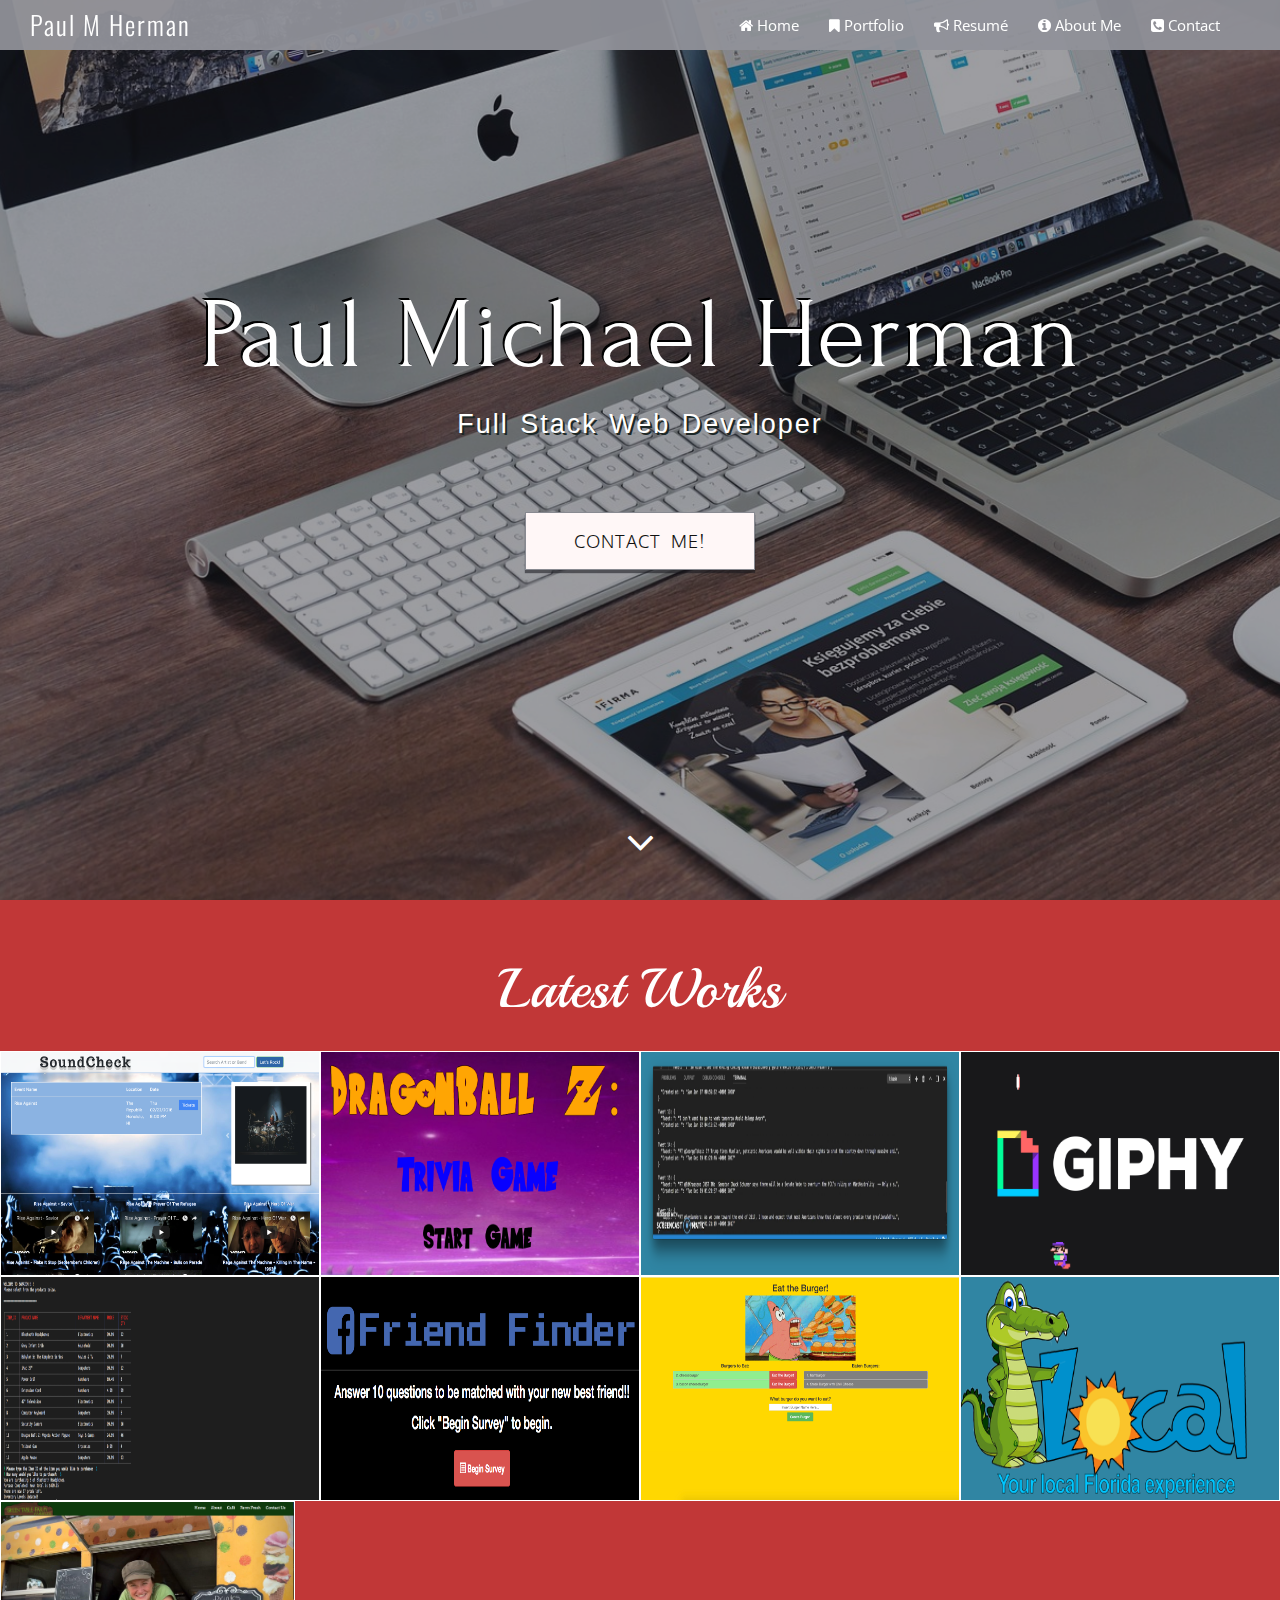
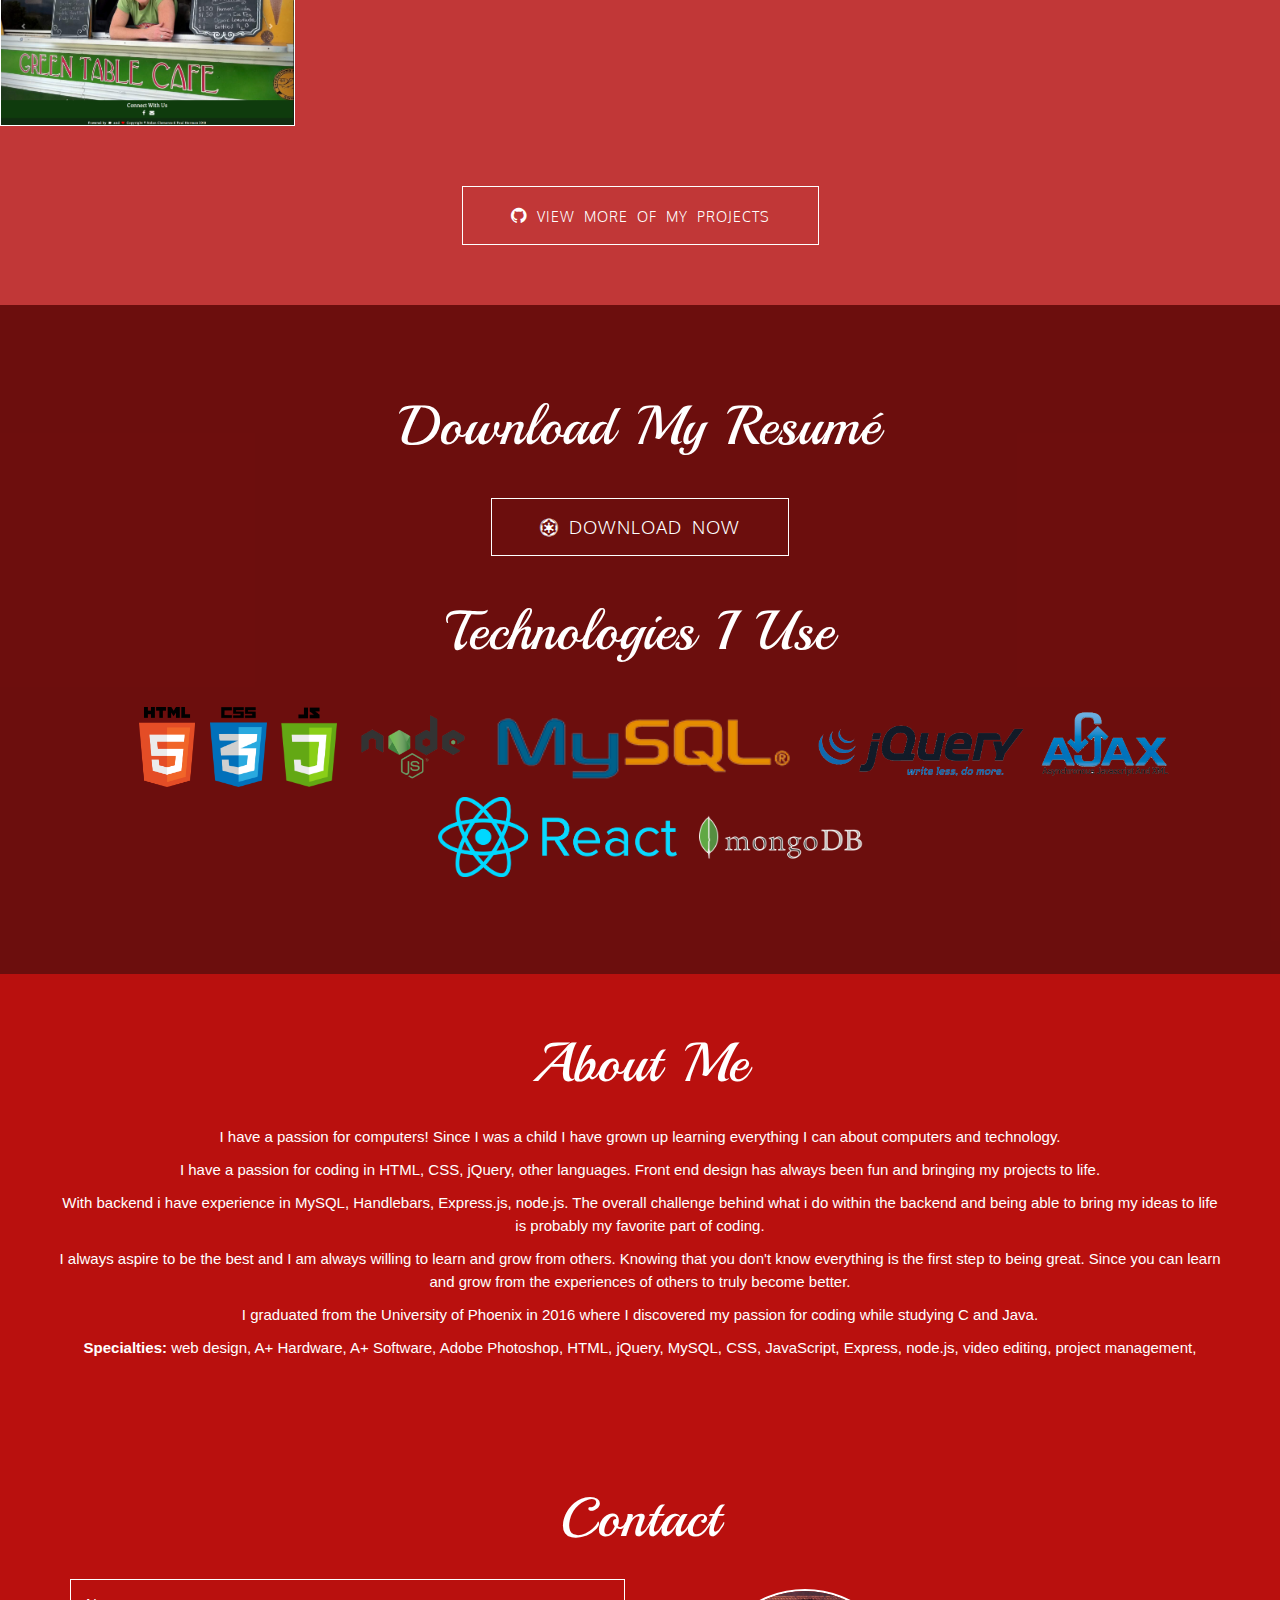
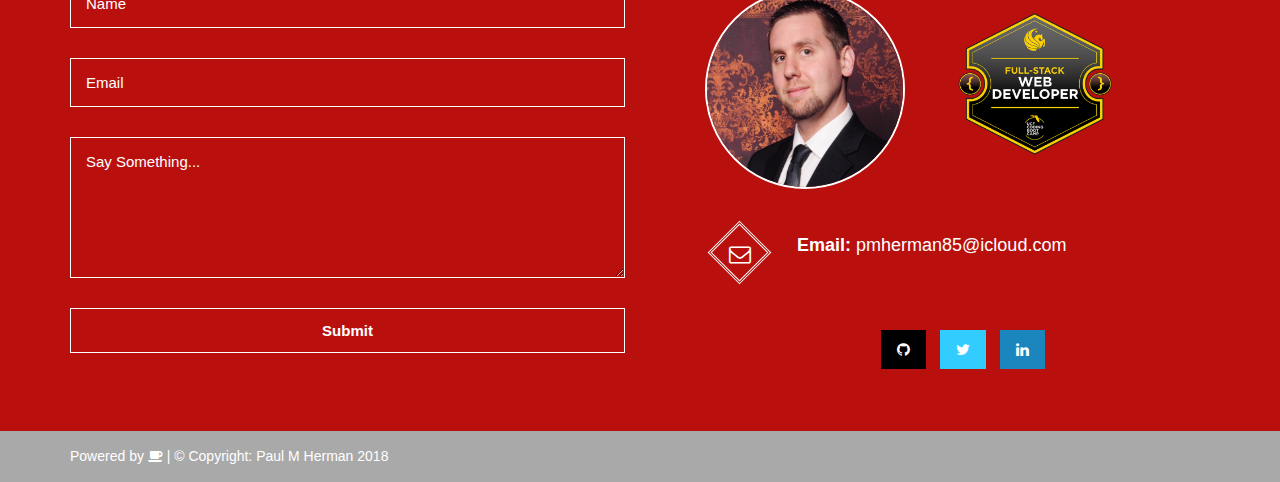
==== commit 4f8979e7: "add full stack template green table farms to portfolio" ====
--- a/index.html
+++ b/index.html
@@ -166,7 +166,7 @@
                 </div>   
                 <div class="element-item grid">
                     <div class="portfolio-item effect-zoe">
-                        <img class="img-responsive" alt="Eat Da Burger" src="img/flocal.png">
+                        <img class="img-responsive" alt="FLocal" src="img/flocal.png">
                         <figcaption>
                             <h2 class="hidden-xs">FLocal</h2>
                             <p class="icon-links">
@@ -175,7 +175,19 @@
                             </p>
                         </figcaption>
                     </div>
-                </div>               
+                </div>
+                <div class="element-item grid">
+                    <div class="portfolio-item effect-zoe">
+                        <img class="img-responsive" alt="Full Stack Template" src="img/full_stack_template.png">
+                        <figcaption>
+                            <h2 class="hidden-xs">Full Stack Template</h2>
+                            <p class="icon-links">
+                                <a href="https://github.com/pmherman/greentablefarmstemplate"><i class="fa fa-github"></i></a>
+                                <a href="https://secure-fortress-66655.herokuapp.com/" target="_blank"><i class="fa fa-desktop"></i></a>
+                            </p>
+                        </figcaption>
+                    </div>
+                </div>                                    
             </div>	<!-- isotope portfolio-items -->
             <a href="https://github.com/pmherman?tab=repositories" target="_blank" class="btn btn-large btn-view">
                 <i class="fa fa-github"></i>
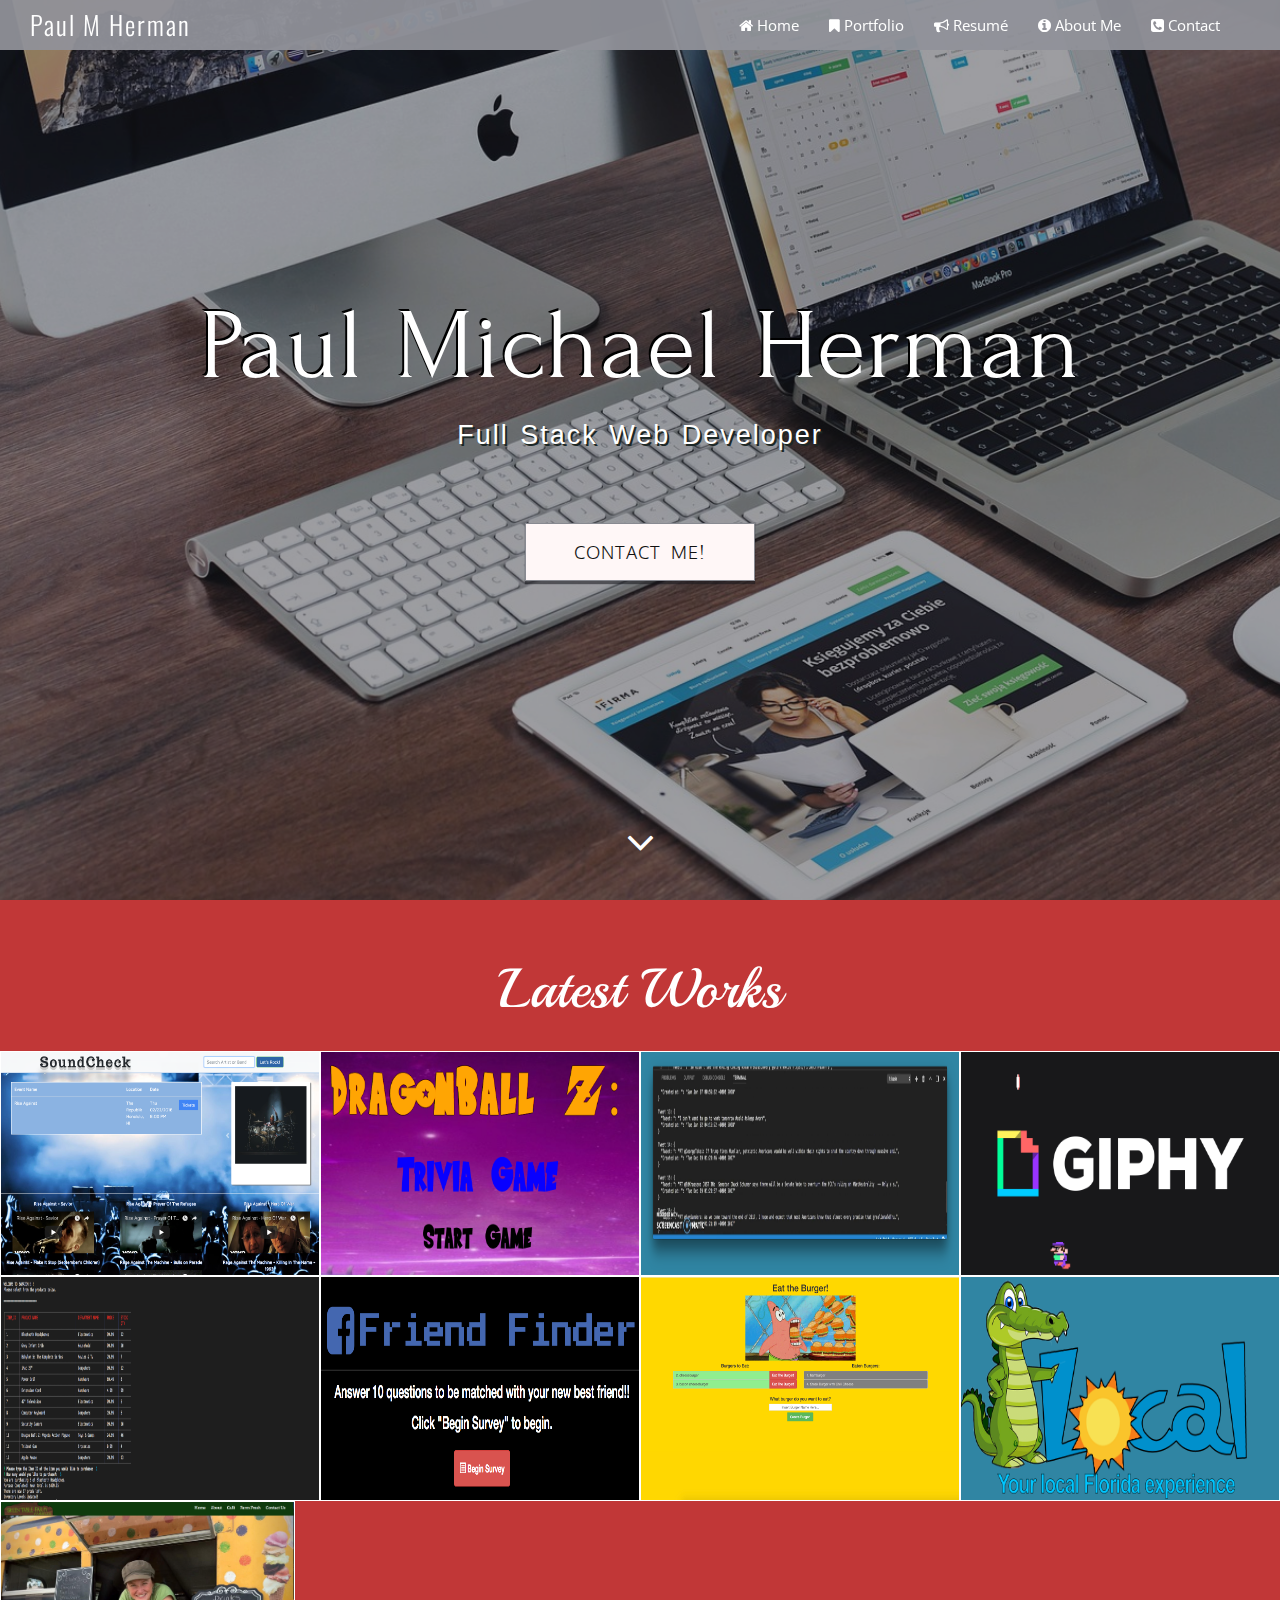
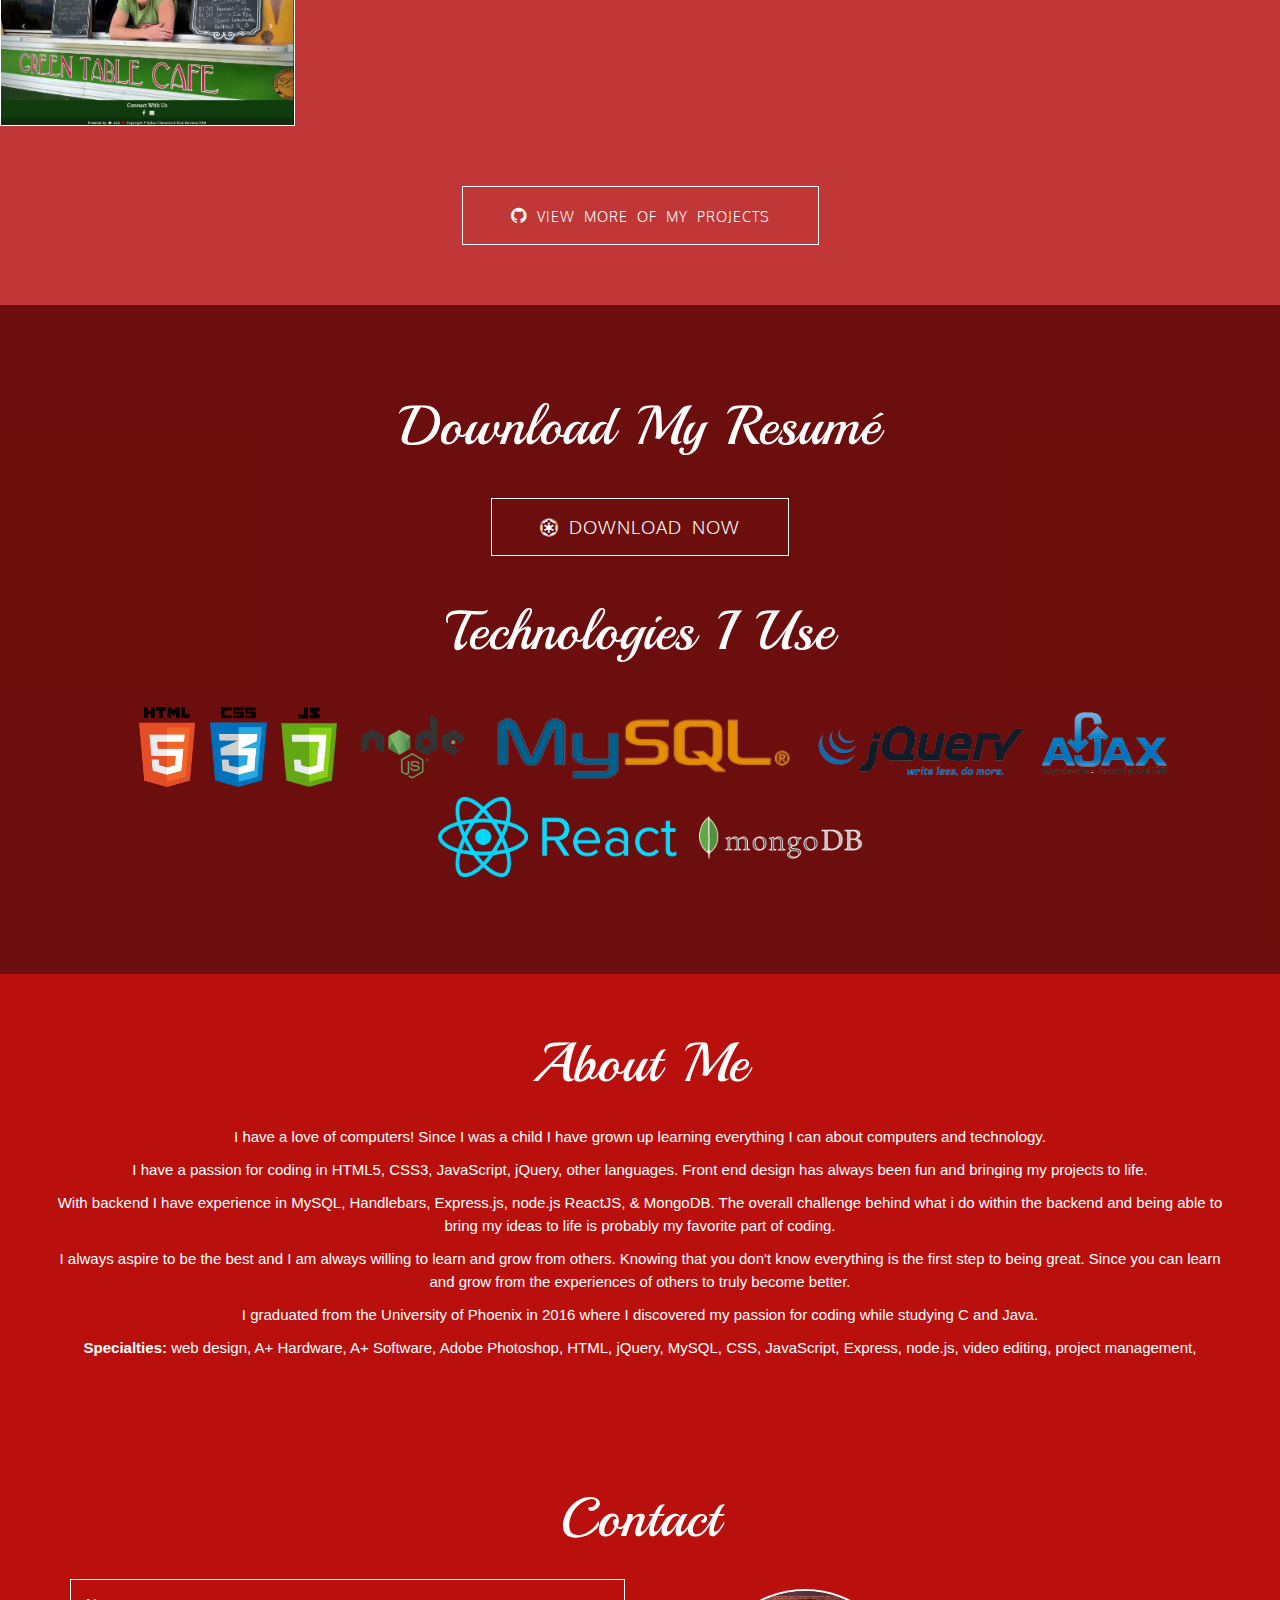
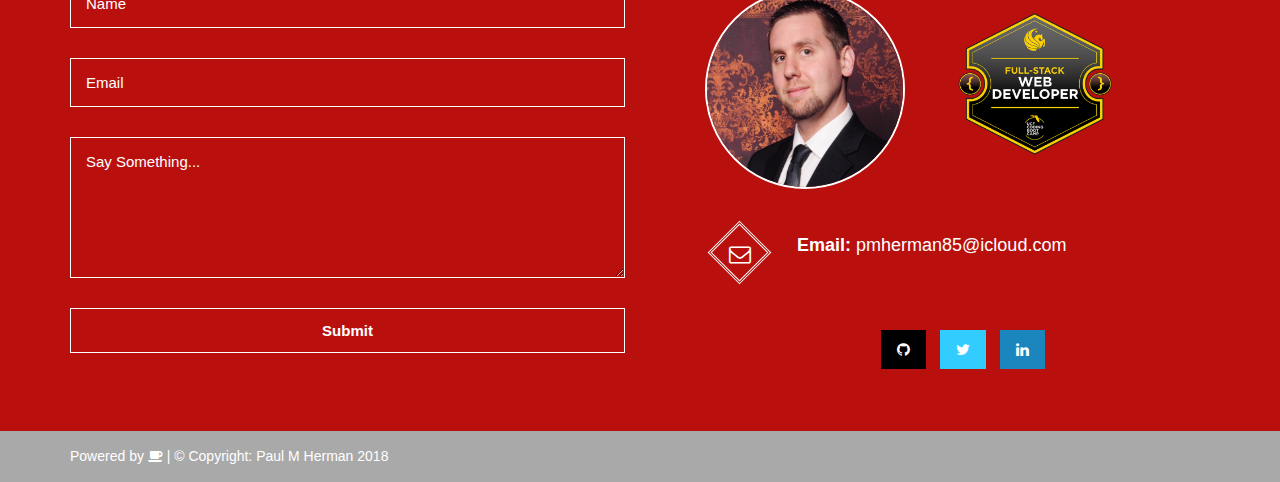
==== commit 4ab79721: "updated typos in index.html" ====
--- a/index.html
+++ b/index.html
@@ -60,6 +60,7 @@
                 
                 <div class="middle text-center clearfix">
                     <div class="container">
+                        <br>
                         <h1 class="pro-name mt-1">Paul Michael Herman</h1>
                         <p class="tagline">Full Stack Web Developer</p>
                         <div class="skills">
@@ -240,9 +241,9 @@
                 <div class="block-content text-center">
                     <div class="container">
                         <div class="row">
-                            <p>I have a passion for computers! Since I was a child I have grown up learning everything I can about computers and technology.</p>
-                            <p>I have a passion for coding in HTML, CSS, jQuery, other languages. Front end design has always been fun and bringing my projects to life.</p>
-                            <p>With backend i have experience in MySQL, Handlebars, Express.js, node.js. The overall challenge behind what i do within the backend and being able to bring my ideas to life is probably my favorite part of coding.</p>
+                            <p>I have a love of computers! Since I was a child I have grown up learning everything I can about computers and technology.</p>
+                            <p>I have a passion for coding in HTML5, CSS3, JavaScript, jQuery, other languages. Front end design has always been fun and bringing my projects to life.</p>
+                            <p>With backend I have experience in MySQL, Handlebars, Express.js, node.js ReactJS, & MongoDB. The overall challenge behind what i do within the backend and being able to bring my ideas to life is probably my favorite part of coding.</p>
                             <p>I always aspire to be the best and I am always willing to learn and grow from others. Knowing that you don't know everything is the first step to being great. Since you can learn and grow from the experiences of others to truly become better.</p>
                             <p>I graduated from the University of Phoenix in 2016 where I discovered my passion for coding while studying C and Java.</p>
                             <p><strong>Specialties:</strong> web design, A+ Hardware, A+ Software, Adobe Photoshop, HTML, jQuery, MySQL, CSS, JavaScript, Express, node.js, video editing, project management,</p>
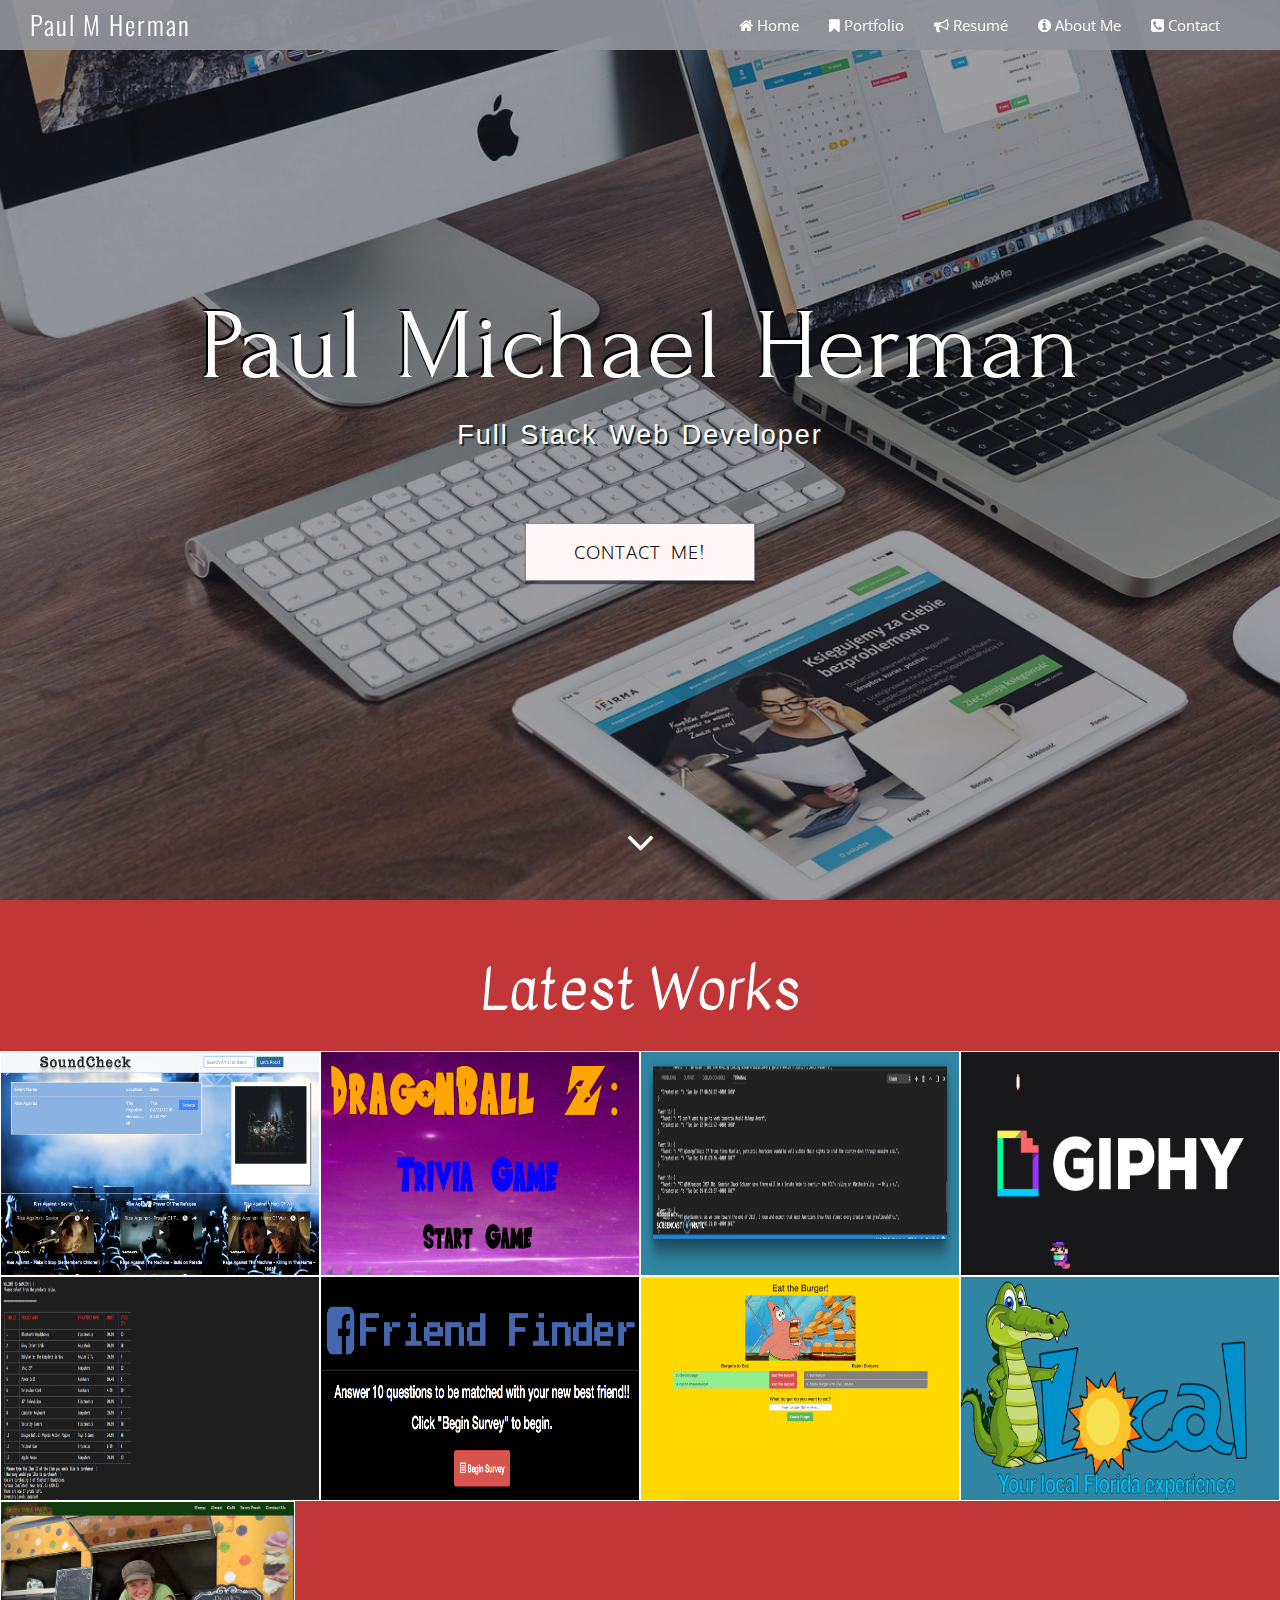
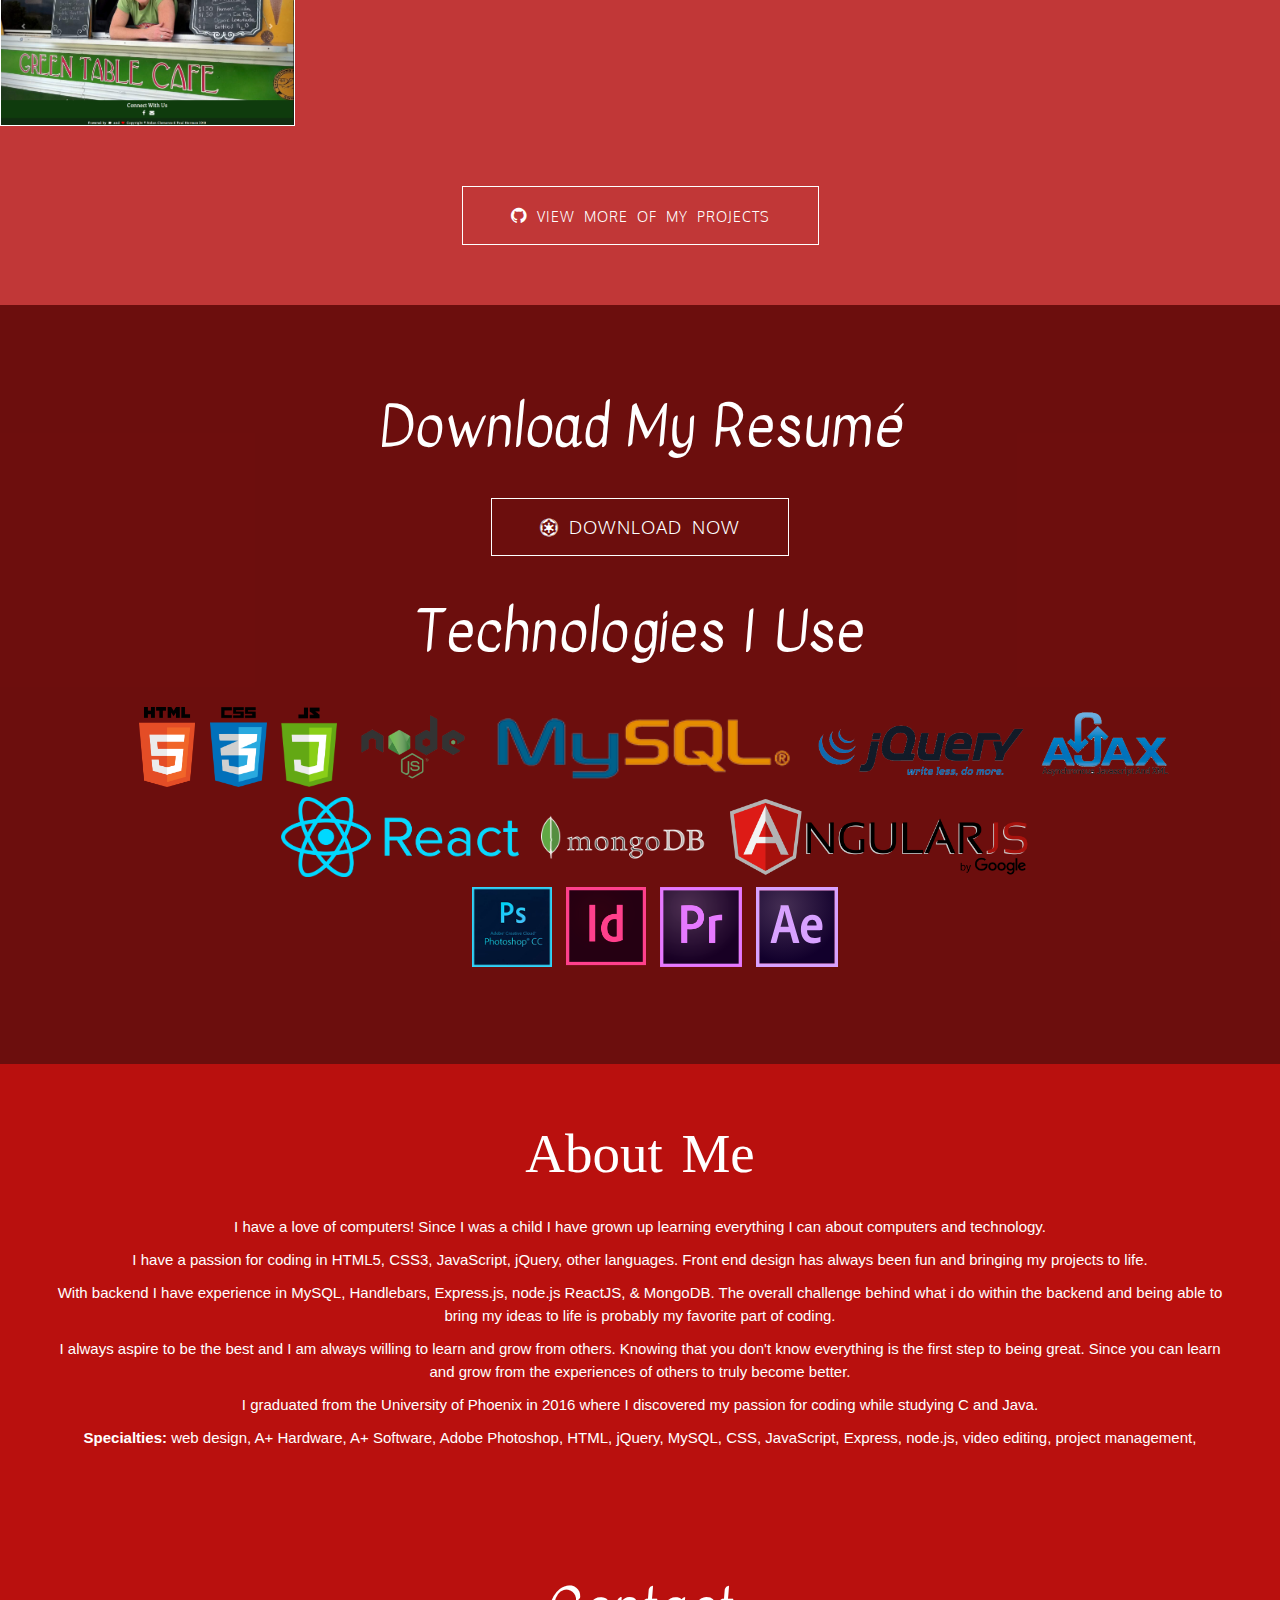
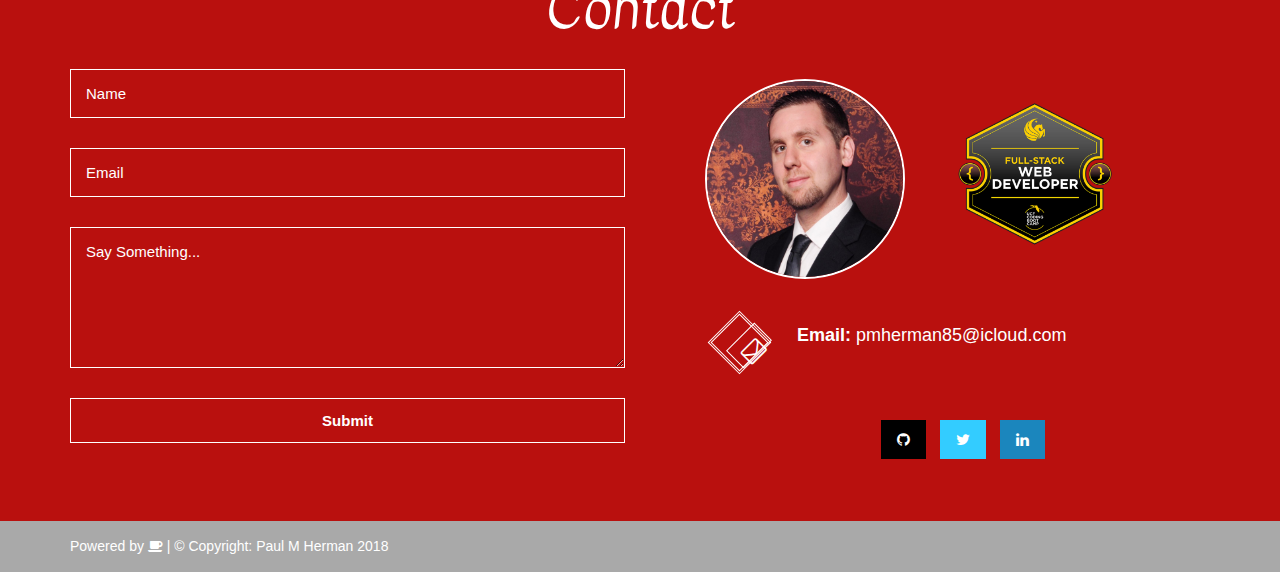
==== commit d94d801b: "added additional technologies, updated header fonts" ====
--- a/index.html
+++ b/index.html
@@ -26,7 +26,7 @@
         <link href='http://fonts.googleapis.com/css?family=Oxygen:400,300' rel='stylesheet' type='text/css'>
         <link href="http://fonts.googleapis.com/css?family=Rouge+Script" rel="stylesheet" type="text/css">
         <link href='http://fonts.googleapis.com/css?family=Milonga' rel='stylesheet' type='text/css'>
-        <link href="https://fonts.googleapis.com/css?family=Forum|Playball" rel="stylesheet">
+        <link href="https://fonts.googleapis.com/css?family=Forum|Kavivanar" rel="stylesheet">
     </head>
     <body>
         <div class="content-block" id="header">
@@ -222,6 +222,12 @@
                                 <img class="tech" src="img/tech/ajax.png" alt="jQuery">
                                 <img class="tech" src="img/tech/reactjs.png" alt="reactjs">
                                 <img class="tech" src="img/tech/mongodb.png" alt="mongodb">
+                                <img class="tech" src="img/tech/angularjs.png" alt="angularjs">
+                                <br>
+                                <img class="tech" src="img/tech/photoshop.jpg" alt="photoshop">
+                                <img class="tech" src="img/tech/indesign.png" alt="indesign">
+                                <img class="tech" src="img/tech/premiere.png" alt="premiere">
+                                <img class="tech" src="img/tech/aftereffects.svg" alt="after effects">
                             </div>                            
                             <br><br><br><br>  
                         </div>
--- a/css/main.css
+++ b/css/main.css
@@ -278,7 +278,7 @@
 	font-weight: 400;
 	
     font-size: 55px;
-    font-family: 'Playball', cursive;
+    font-family: 'Kavivanar', cursive;
 }
 
 .portfolio-item img {
@@ -429,7 +429,7 @@
 #resume .block-heading h1 {
     color: #fff;
 	
-    font-family: 'Playball', cursive;
+    font-family: 'Kavivanar', cursive;
 	font-weight: 400;
 	
     font-size: 55px;
@@ -462,7 +462,7 @@
 #contact .block-heading h1
 {
 	color: #fff;
-	font-family: 'Playball', cursive;
+	font-family: 'Kavivanar', cursive;
 	font-weight: 400;
 	font-size: 55px;
 }
@@ -478,7 +478,6 @@
     line-height: 36px;
     margin-top: 25px;
 }
-.
 .contact-info i {
     width: 40px;
 	height: 25px;
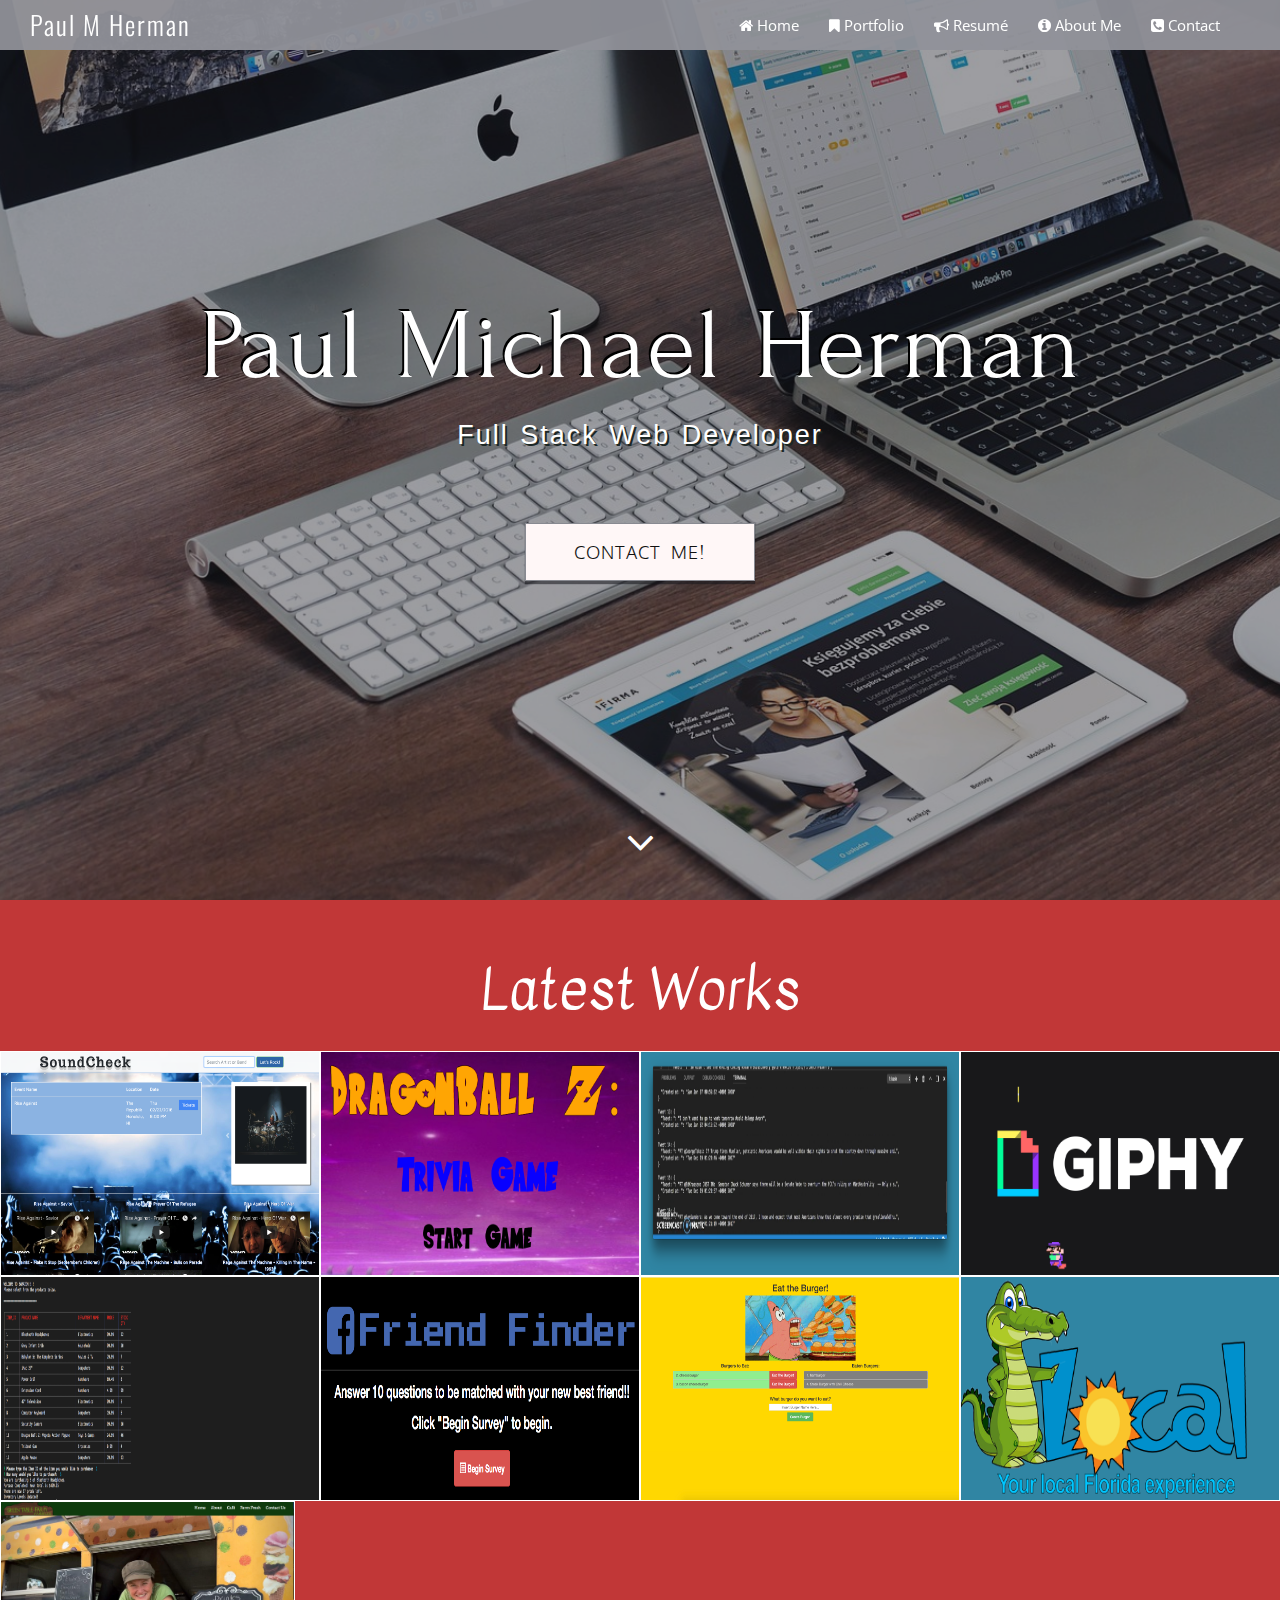
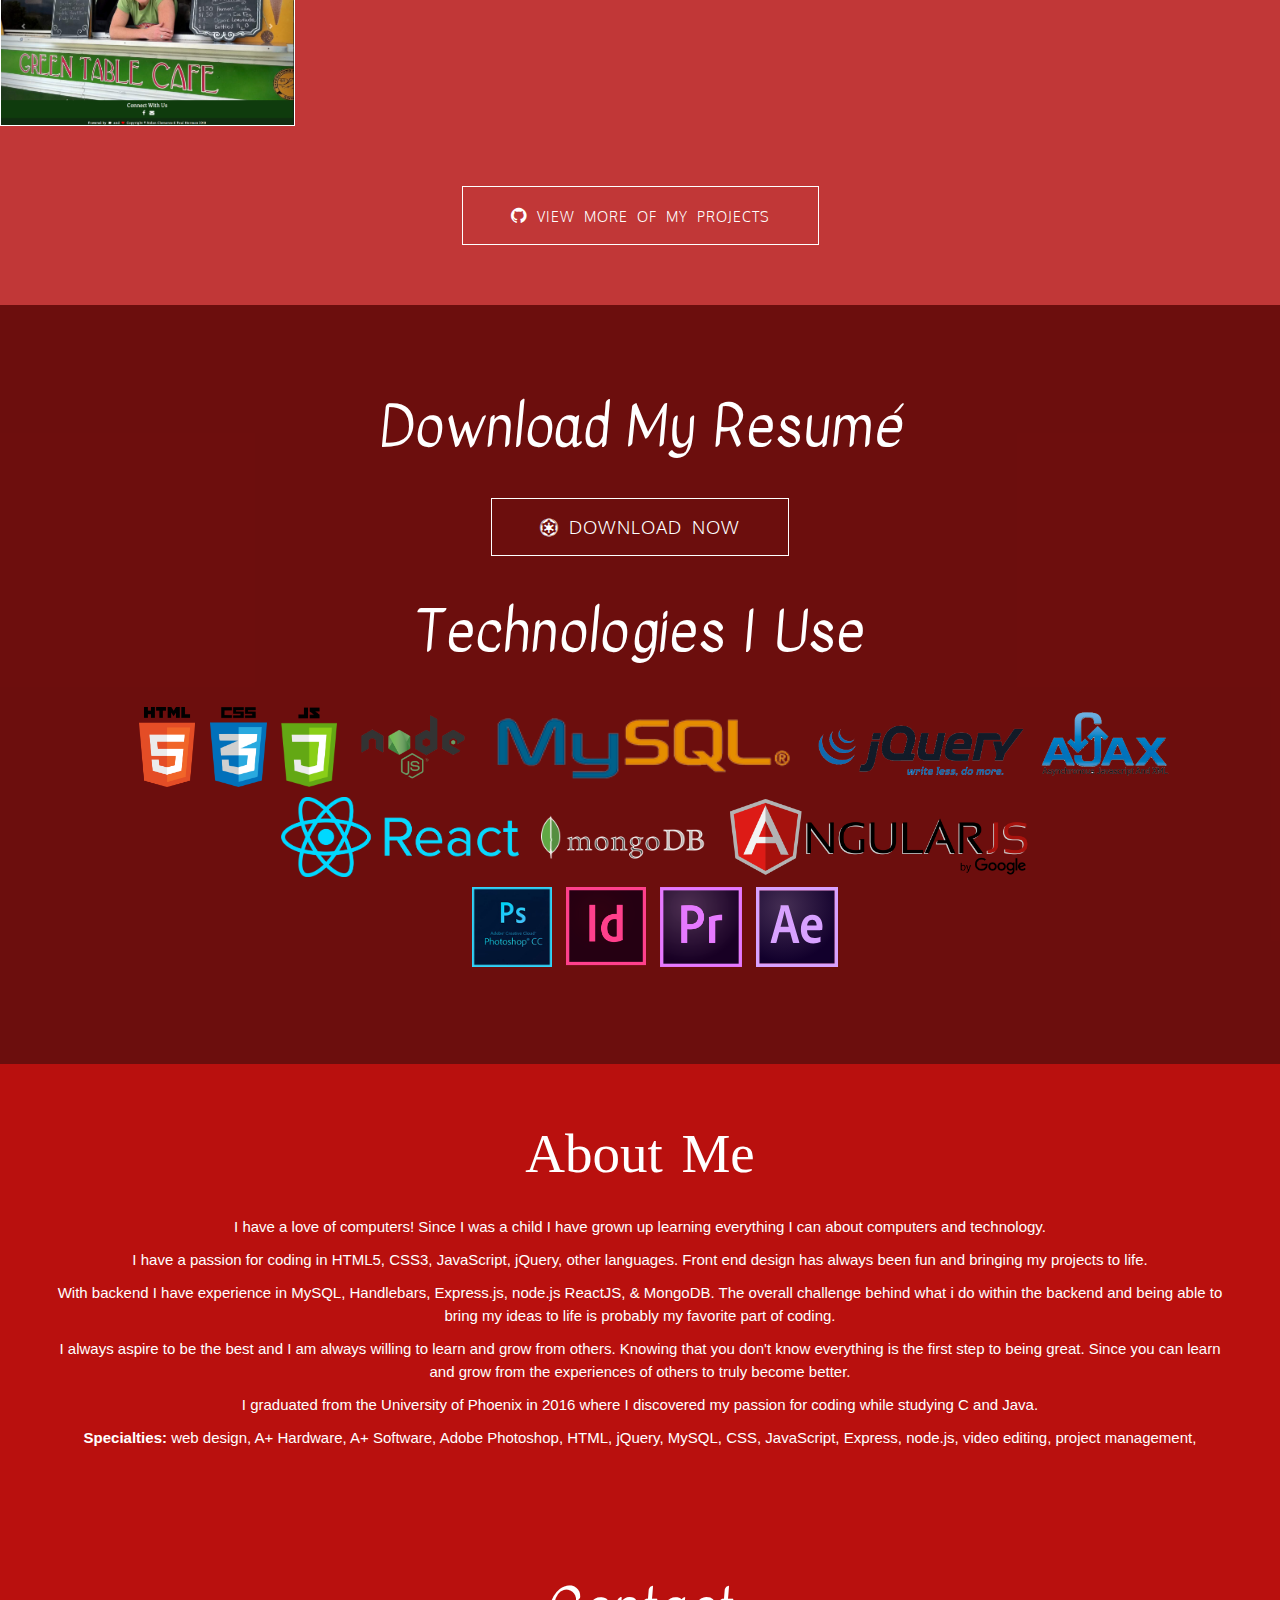
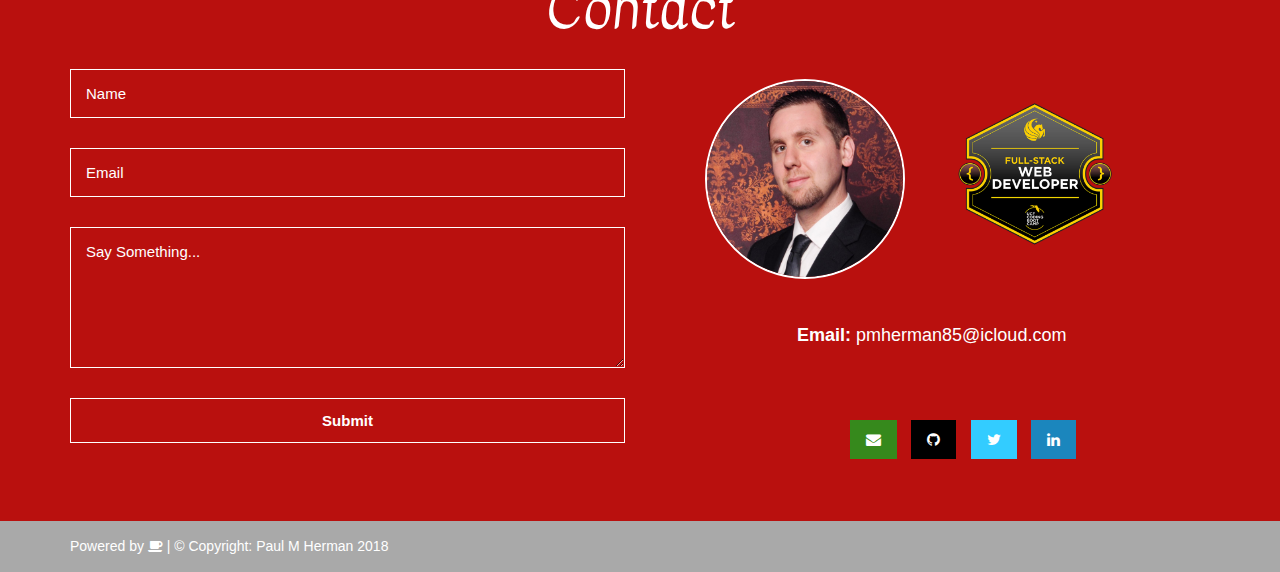
==== commit 21ee087b: "updated email social box" ====
--- a/index.html
+++ b/index.html
@@ -288,10 +288,6 @@
                                     <div class="col-md-12">
                                         <div class="contact-info">
                                             <div class="clearfix">
-                                                <div class="rotated-icon">
-                                                    <div class="sqaure-nebir"></div>
-                                                    <i class="fa fa-envelope-o"></i>
-                                                </div>
                                                 <p>
                                                     <strong>Email: </strong><a id="mailto" href="mailto:pmherman85@icloud.com" target="_top">pmherman85@icloud.com</a>
                                                 </p>
@@ -301,6 +297,7 @@
                                 </div>
                                 <div class="row text-center">
                                     <ul class="social-box">
+                                        <li><a class="email-icon" href="mailto:pmherman85@icloud.com" target="_top"><i class="fa fa-envelope"></i></a></li>
                                         <li><a class="github-icon" href="https://github.com/pmherman" target="_blank"><i class="fa fa-github"></i></a></li>
                                         <li><a class="twitter-icon" href="https://twitter.com/pmherman85" target="_blank"><i class="fa fa-twitter"></i></a></li>
                                         <li><a class="linkedin-icon" href="http://www.linkedin.com/in/pmherman85" target="_blank"><i class="fa fa-linkedin"></i></a></li>
--- a/css/main.css
+++ b/css/main.css
@@ -582,15 +582,26 @@
 	background-color: #000000;
 }
 
+.github-icon:hover {
+	background-color: transparent;
+	color: #fff;
+}
+
+.email-icon {
+	padding: 10px 15px;
+	border: 1px solid #36891c;
+	background-color: #36891c;
+}
+
+.email-icon:hover {
+	background-color: transparent;
+	color: #fff;
+}
+
 .fullstack {
 	margin: 1em;
 	padding: 5px;
 	width: 12em;
-}
-
-.github-icon:hover {
-	background-color: transparent;
-	color: #fff;
 }
 
 .linkedin-icon {
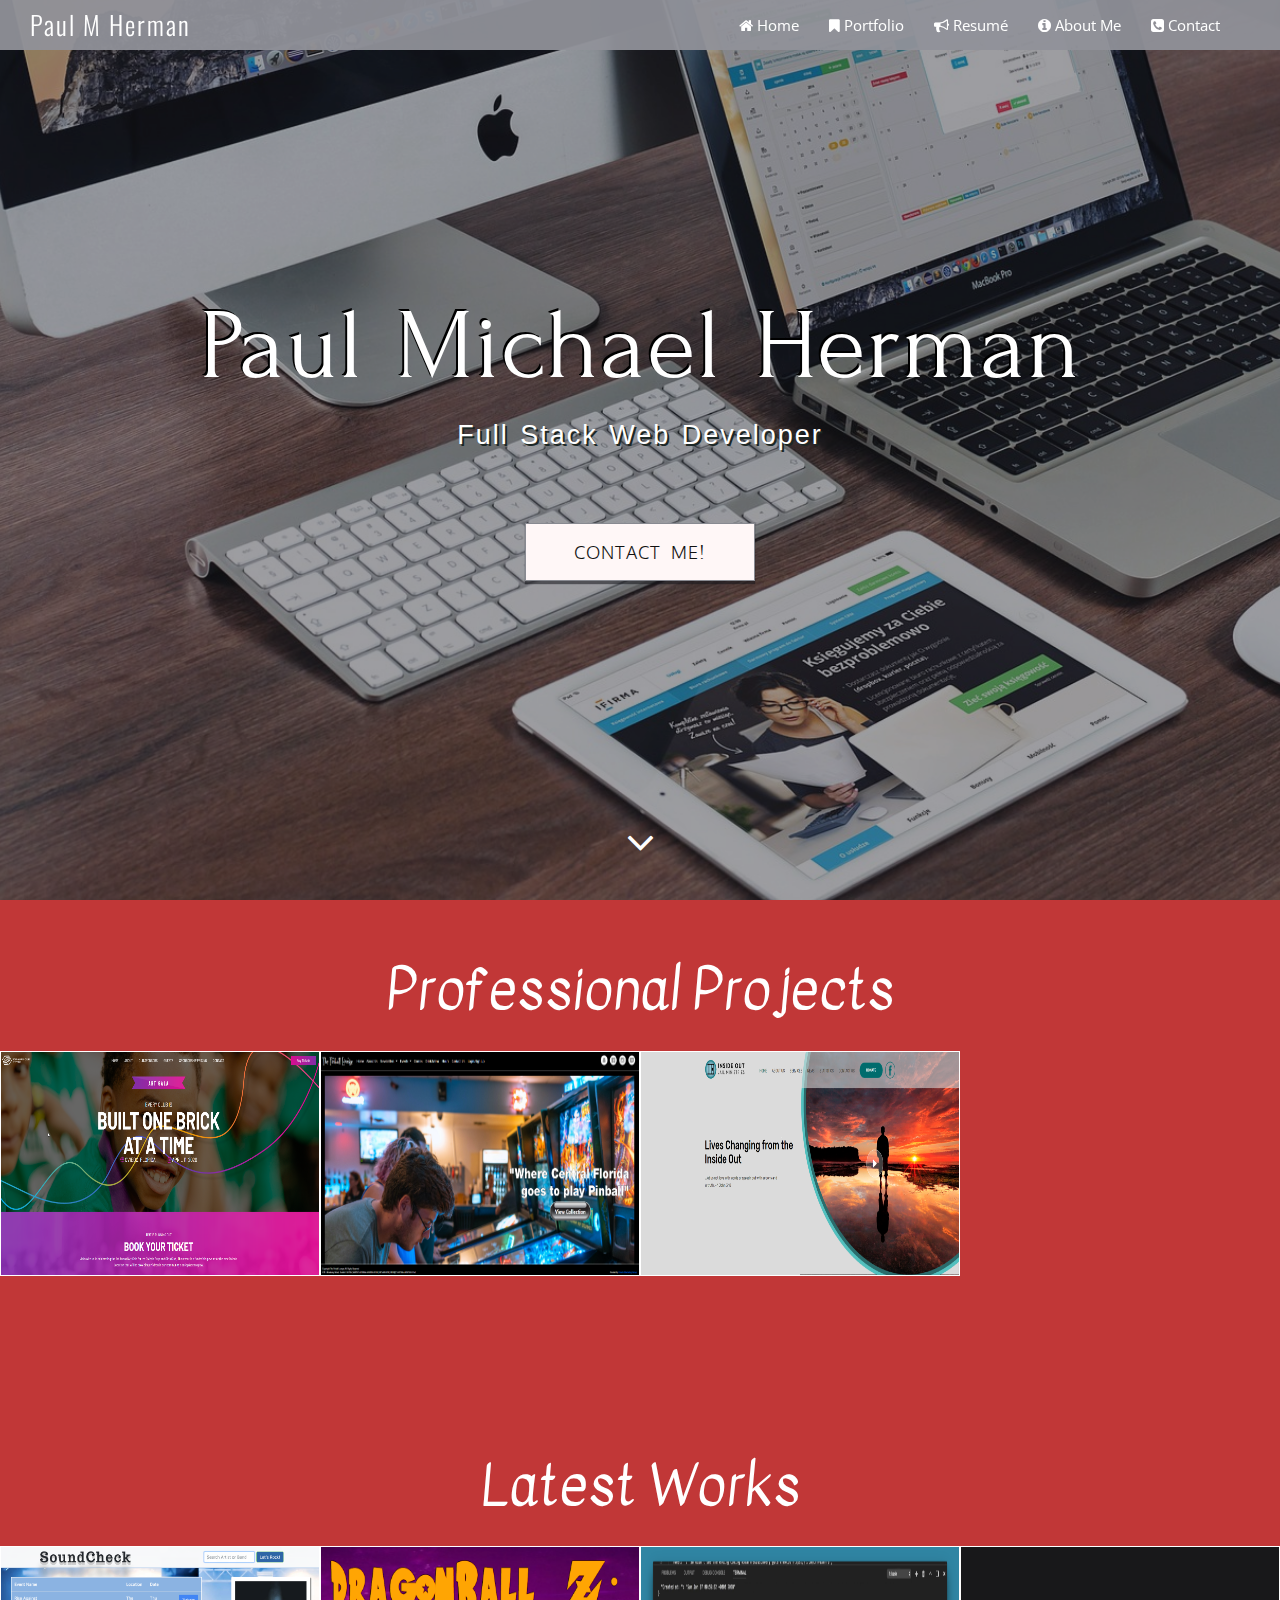
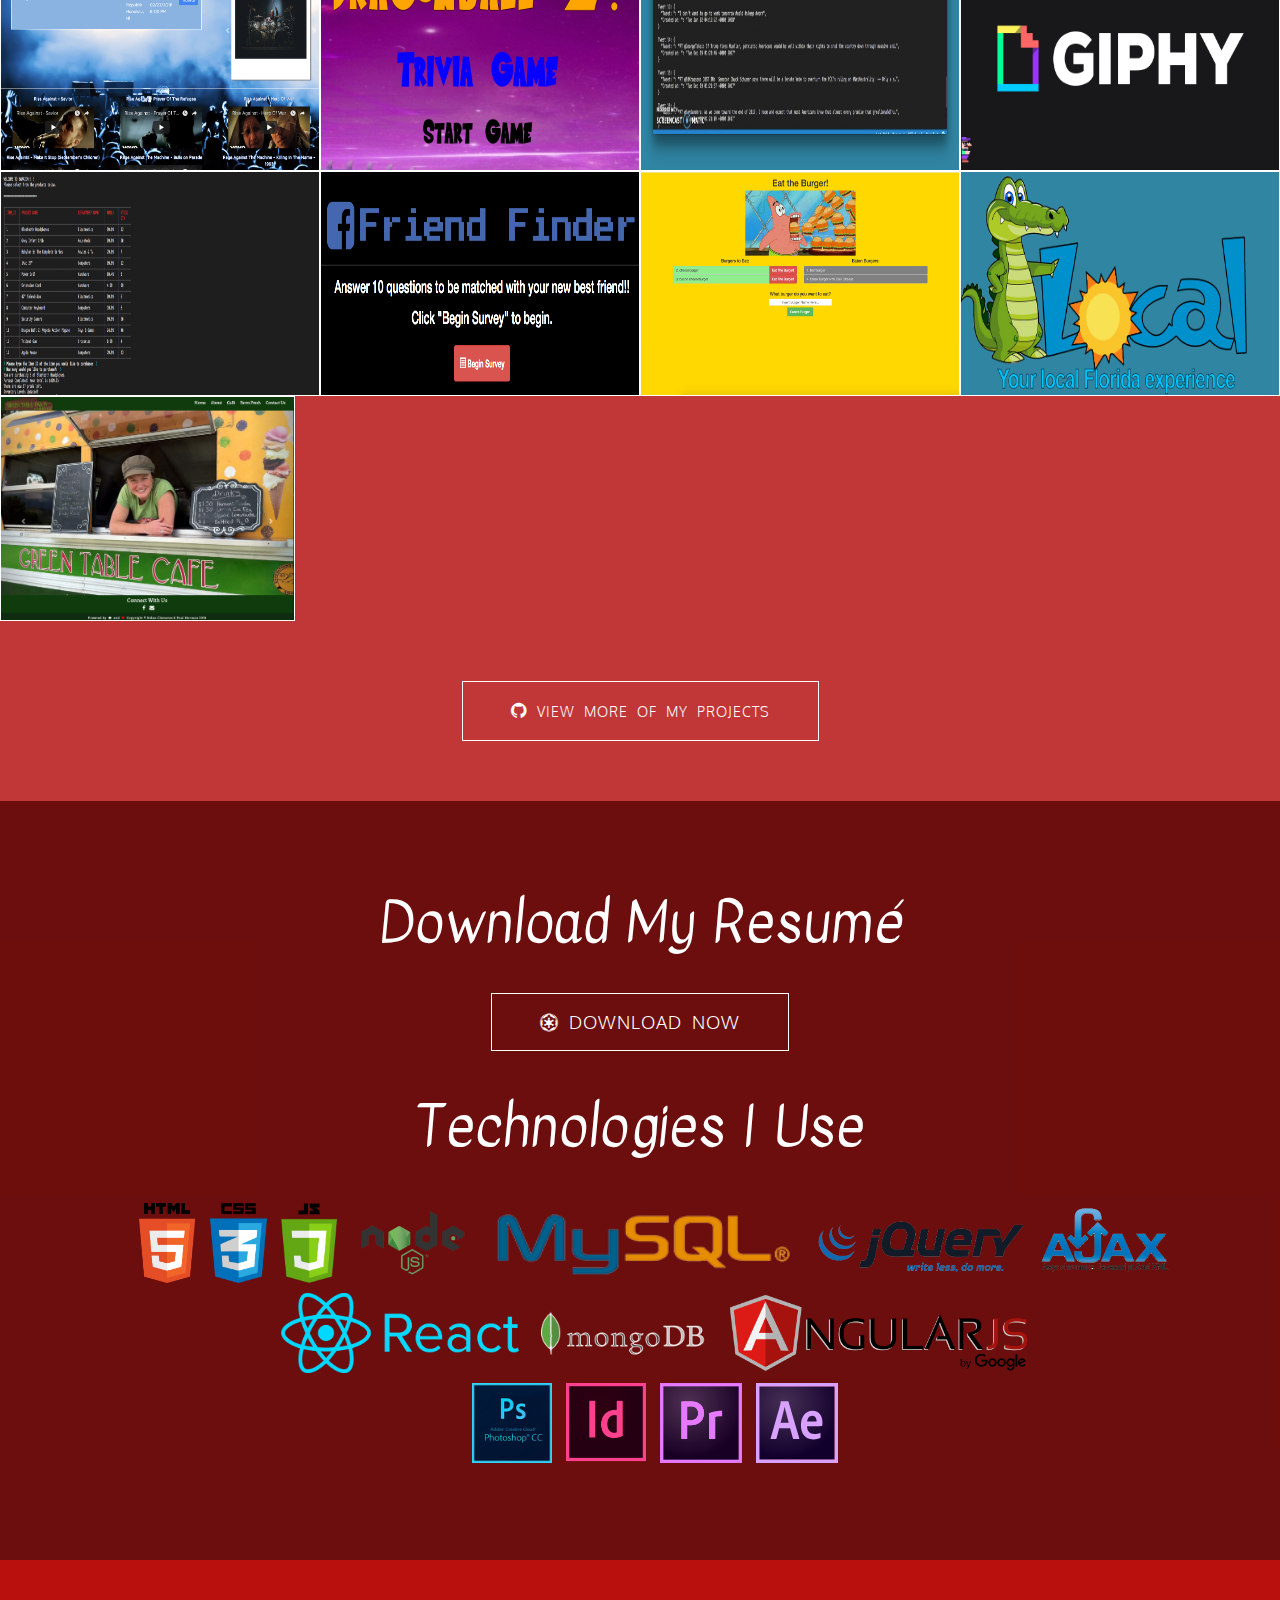
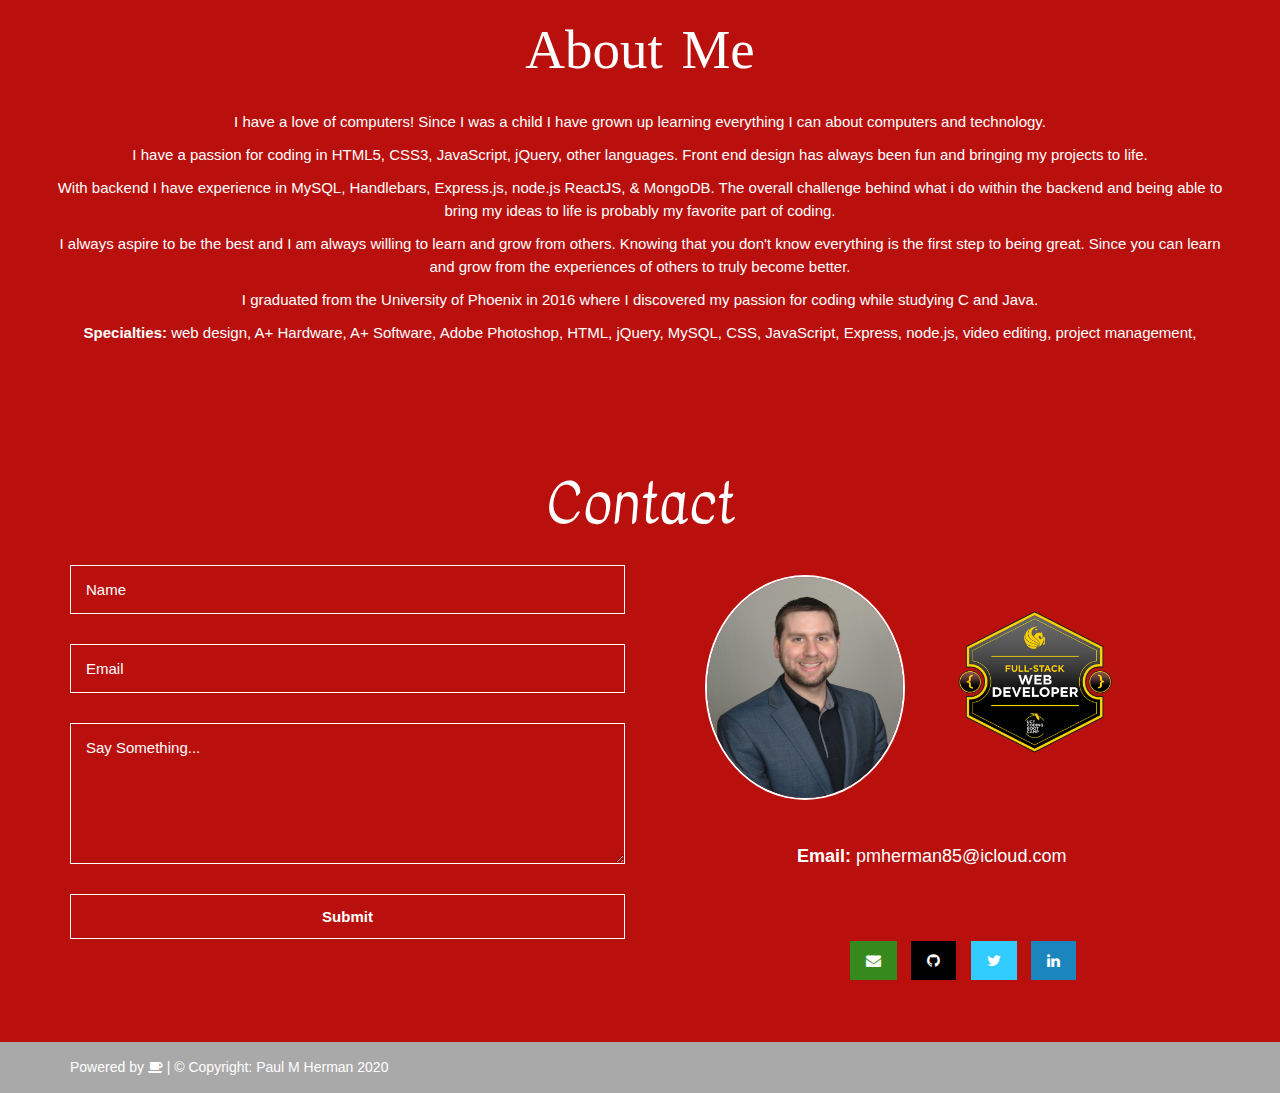
==== commit fe1e5ca6: "no message" ====
--- a/index.html
+++ b/index.html
@@ -76,6 +76,49 @@
             </div>  <!-- overlay-1 -->
         </div>  <!-- content-block -->
 
+        <!-- Professional Projects Div -->
+        <div class="content-block text-center" id="professional_project">
+            <header class="block-heading cleafix">
+                <h1>Professional Projects</h1>
+            </header>
+            <div class="isotope professional_project-items">                                   
+                <div class="element-item grid">
+                    <div class="professional_project-item effect-zoe">
+                        <img class="img-responsive" alt="Boys & Girls Club of Oviedo" src="img/bgc.png">
+                        <figcaption>
+                            <h2 class="hidden-xs">Boys & Girls Club of Oviedo</h2>
+                            <p class="icon-links">
+                                <a href="https://bgccf-art-gala.oviedomarketinggroup.com/" target="_blank"><i class="fa fa-desktop"></i></a>
+                            </p>
+                        </figcaption>
+                    </div>
+                </div>
+                <div class="element-item grid">
+                    <div class="professional_project-item effect-zoe">
+                        <img class="img-responsive" alt="The Pinball Lounge" src="img/tpl.png">
+                        <figcaption>
+                            <h2 class="hidden-xs">The Pinball Lounge</h2>
+                            <p class="icon-links">
+                                <a href="http://www.thepinballlounge.com/" target="_blank"><i class="fa fa-desktop"></i></a>
+                            </p>
+                        </figcaption>
+                    </div>
+                </div>
+                <div class="element-item grid">
+                    <div class="professional_project-item effect-zoe">
+                        <img class="img-responsive" alt="Inside Out Jail Ministries" src="img/isojm.png">
+                        <figcaption>
+                            <h2 class="hidden-xs">Inside Out Jail Ministries</h2>
+                            <p class="icon-links">
+                                <a href="https://www.isojm.org/index.html" target="_blank"><i class="fa fa-desktop"></i></a>
+                            </p>
+                        </figcaption>
+                    </div>
+                </div>                                           
+            </div>	<!-- isotope portfolio-items -->
+
+        </div> 
+
         <div class="content-block text-center" id="portfolio">
             <header class="block-heading cleafix">
                 <h1>Latest Works</h1>
@@ -188,7 +231,7 @@
                             </p>
                         </figcaption>
                     </div>
-                </div>                                    
+                </div>                                                                       
             </div>	<!-- isotope portfolio-items -->
             <a href="https://github.com/pmherman?tab=repositories" target="_blank" class="btn btn-large btn-view">
                 <i class="fa fa-github"></i>
@@ -268,7 +311,7 @@
                     <div class="container">
                         <div class="row">
                             <div class="col-md-6 wow animated fadeInLeft">
-                                <form class="contact-form" action="mailto:pmherman85@icloud.com?subject=Message%20For%20Contact" method="POST" enctype="text/plain">
+                                <form class="contact-form" action="php/contact.php" method="POST">
                                     <input type="text" name="name" placeholder="Name" required>
                                     <input type="email" name="email" placeholder="Email" required>
                                     <textarea rows="5" name="message" placeholder="Say Something..." required></textarea>
@@ -279,7 +322,7 @@
                                 <div class="row">
                                     <div class="col-md-12">
                                         <div class="photobox">
-                                            <img src="img/me.jpg" class="img-circle photo mt-1" alt="Profile Pic" width="200" height="200">
+                                            <img src="img/me_v2.jpg" class="img-circle photo mt-1" alt="Profile Pic" width="200" height="225">
                                             <a class="fullstack" href="https://t.cred.ly/LI7PgBIEog1QrqXpKb16JQ,,$$$jvlogmiPCFYcZuzFgQHOf1jOh23GW5tUc6Cs5F2PldFm2y-rYixN7isOYa0wpgqx01OGjaeQUp1Z_J_TqA2FVVORvRukHJKx_z3jQx_JFEg,?r=https%3A%2F%2Fcredly.com%2Fcredit%2F14881989&t=1525536755&c=sl" target="_blank"</a><img class="fullstack" src="img/badge.png" alt="full stack logo"></a>
                                         </div>
                                     </div>
@@ -314,7 +357,7 @@
             <div class="container">
                 <div class="row">
                     <div class="col-sm-6">
-                        <div class="copyright text-center">Powered by <i class="fa fa-coffee" aria-hidden="true"></i> | &copy; Copyright: Paul M Herman 2018</div>
+                        <div class="copyright text-center">Powered by <i class="fa fa-coffee" aria-hidden="true"></i> | &copy; Copyright: Paul M Herman 2020</div>
                     </div>
                 </div>
             </div>
--- a/css/main.css
+++ b/css/main.css
@@ -264,6 +264,42 @@
 	background-color: rgba(32, 36, 47, 0.94);
 }
 
+
+/*////////////////////////////////////////////////////////////////////////
+//  06 - Professional Projects
+///////////////////////////////////////////////////////////////////////*/
+
+#professional_project {
+	padding: 60px 0;
+}
+
+#professional_project .block-heading h1 {
+    color: white;
+	
+	font-weight: 400;
+	
+    font-size: 55px;
+    font-family: 'Kavivanar', cursive;
+}
+
+.professional_project-item img {
+	width: 100%;
+}
+
+.professional_project-items {
+	margin-bottom: 60px;
+}
+
+.professional_project-item {
+	position: relative;
+}
+
+.professional_project-repo {
+	font-size: .8em;
+}
+
+
+
 /*////////////////////////////////////////////////////////////////////////
 //  06 - Latest works
 ///////////////////////////////////////////////////////////////////////*/
